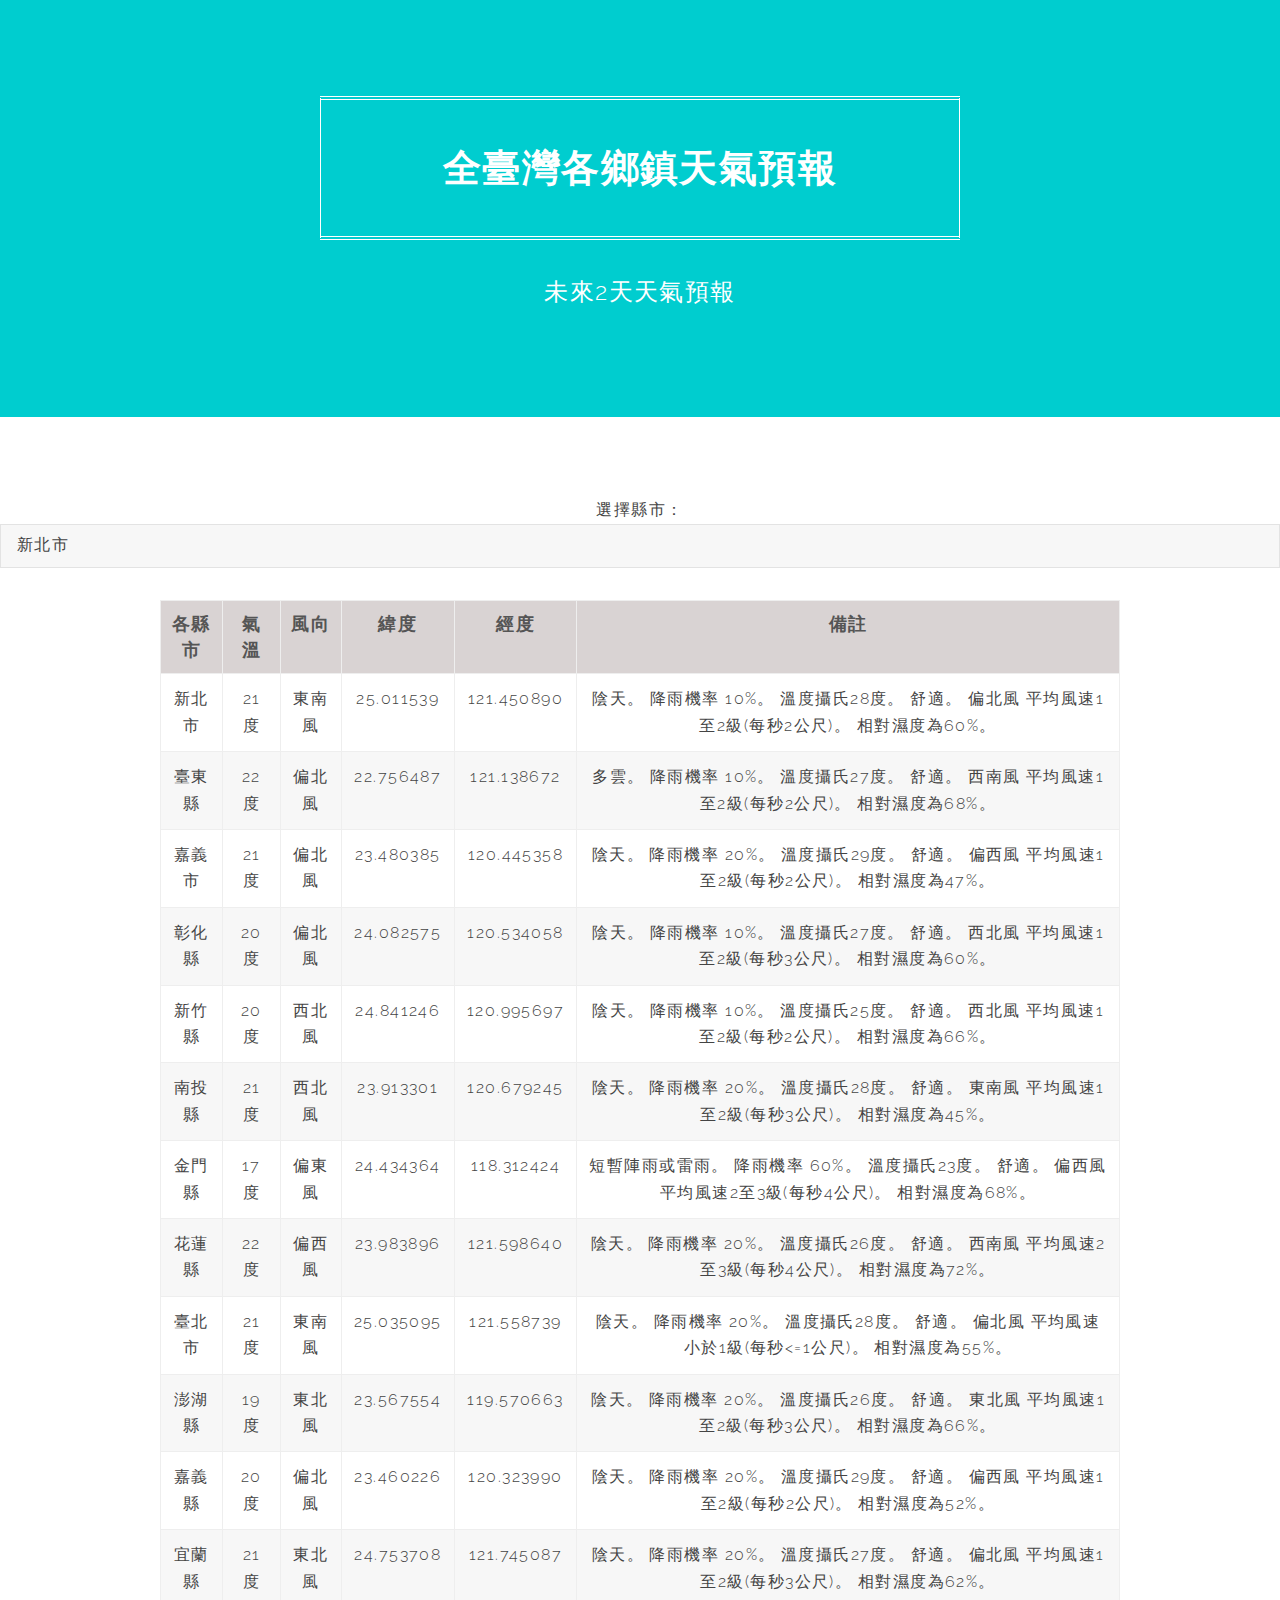
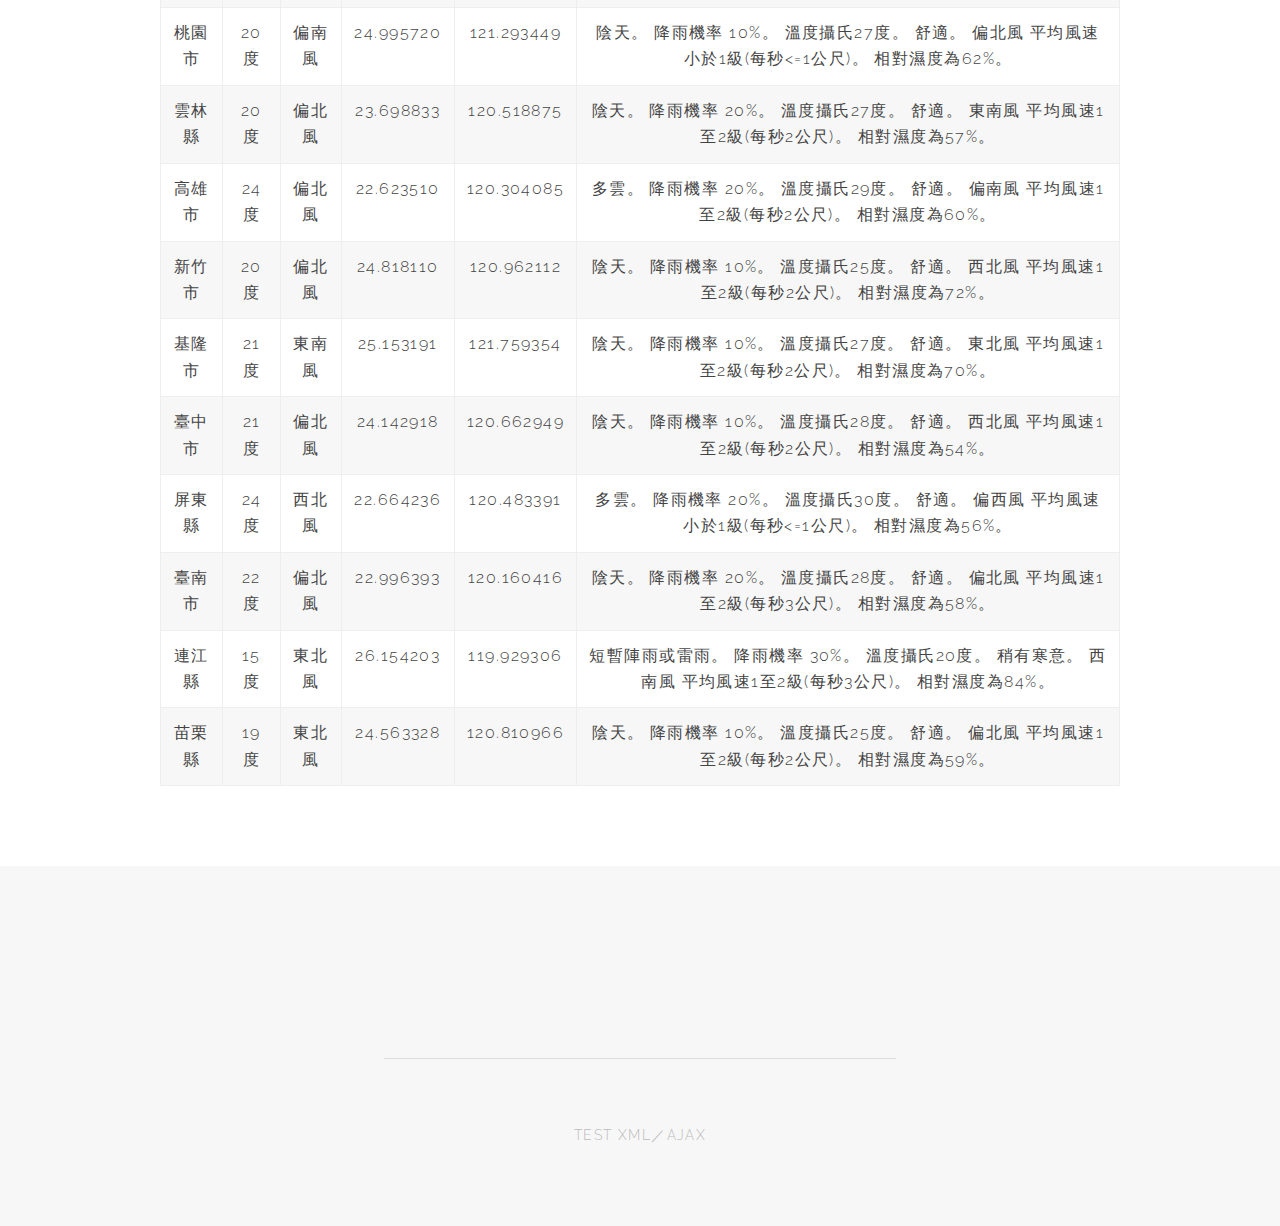
==== ajax_P2_1.html @ 158b1ddd "update P2" ====
<!DOCTYPE html>
<html lang="en">

<head>
    <title>氣象局XML_demo///P2</title>
    <meta charset="utf-8" />
    <meta name="viewport" content="width=device-width, initial-scale=1" />
    <!--[if lte IE 8]><script src="assets/js/ie/html5shiv.js"></script><![endif]-->
    <link rel="stylesheet" href="assets/css/main.css" />
    <link rel="stylesheet" href="assets/css/style.css" />
    <!--[if lte IE 9]><link rel="stylesheet" href="assets/css/ie9.css" /><![endif]-->

        <script src="//code.jquery.com/jquery-2.1.1.min.js"></script>
<!--        <script src="jqajax_select.js"></script>-->

</head>

<body>




    <!-- Banner -->
    <section id="banner">
        <h2>全臺灣各鄉鎮天氣預報</h2>
        <p>未來2天天氣預報</p>

    </section>

    <!-- One -->
    <section id="one" class="wrapper special">
        
        
      <!--P2 表單上面增加一個有全部城市的下拉選單-star-->
        <p2>選擇縣市：</p2>
    
        <form >
            <select id="cityselect"></select>
        </form>
      <!--P2 表單上面增加一個有全部城市的下拉選單－end--> 
        
       

        <div class="inner">
            <table id="demo"></table>

        </div>
    </section>

    <!-- Two -->
    <section id="two" class="wrapper style2 special">
        <div class="inner narrow">
            <header>
                <h2></h2>
            </header>

        </div>
    </section>


    <!-- Footer -->
    <footer id="footer">
        <div class="copyright">
            TEST XML／Ajax
        </div>
    </footer>


    <script src="assets/js/ajax_k1.js"></script>


</body>

</html>
---- assets/css/main.css ----
@import url(font-awesome.min.css);
@import url("http://fonts.googleapis.com/css?family=Raleway:300,700");

/*
	Typify by TEMPLATED
	templated.co @templatedco
	Released for free under the Creative Commons Attribution 3.0 license (templated.co/license)
*/

/* Reset */

	html, body, div, span, applet, object, iframe, h1, h2, h3, h4, h5, h6, p, blockquote, pre, a, abbr, acronym, address, big, cite, code, del, dfn, em, img, ins, kbd, q, s, samp, small, strike, strong, sub, sup, tt, var, b, u, i, center, dl, dt, dd, ol, ul, li, fieldset, form, label, legend, table, caption, tbody, tfoot, thead, tr, th, td, article, aside, canvas, details, embed, figure, figcaption, footer, header, hgroup, menu, nav, output, ruby, section, summary, time, mark, audio, video {
		margin: 0;
		padding: 0;
		border: 0;
		font-size: 100%;
		font: inherit;
		vertical-align: baseline;
	}

	article, aside, details, figcaption, figure, footer, header, hgroup, menu, nav, section {
		display: block;
	}

	body {
		line-height: 1;
	}

	ol, ul {
		list-style: none;
	}

	blockquote, q {
		quotes: none;
	}

	blockquote:before, blockquote:after, q:before, q:after {
		content: '';
		content: none;
	}

	table {
		border-collapse: collapse;
		border-spacing: 0;
	}

	body {
		-webkit-text-size-adjust: none;
	}

/* Box Model */

	*, *:before, *:after {
		-moz-box-sizing: border-box;
		-webkit-box-sizing: border-box;
		box-sizing: border-box;
	}

/* Containers */

	.container {
		margin-left: auto;
		margin-right: auto;
	}

	.container.\31 25\25 {
		width: 100%;
		max-width: 100em;
		min-width: 80em;
	}

	.container.\37 5\25 {
		width: 60em;
	}

	.container.\35 0\25 {
		width: 40em;
	}

	.container.\32 5\25 {
		width: 20em;
	}

	.container {
		width: 80em;
	}

	@media screen and (max-width: 1680px) {

		.container.\31 25\25 {
			width: 100%;
			max-width: 100em;
			min-width: 80em;
		}

		.container.\37 5\25 {
			width: 60em;
		}

		.container.\35 0\25 {
			width: 40em;
		}

		.container.\32 5\25 {
			width: 20em;
		}

		.container {
			width: 80em;
		}

	}

	@media screen and (max-width: 1280px) {

		.container.\31 25\25 {
			width: 100%;
			max-width: 81.25em;
			min-width: 65em;
		}

		.container.\37 5\25 {
			width: 48.75em;
		}

		.container.\35 0\25 {
			width: 32.5em;
		}

		.container.\32 5\25 {
			width: 16.25em;
		}

		.container {
			width: 65em;
		}

	}

	@media screen and (max-width: 980px) {

		.container.\31 25\25 {
			width: 100%;
			max-width: 112.5%;
			min-width: 90%;
		}

		.container.\37 5\25 {
			width: 67.5%;
		}

		.container.\35 0\25 {
			width: 45%;
		}

		.container.\32 5\25 {
			width: 22.5%;
		}

		.container {
			width: 90%;
		}

	}

	@media screen and (max-width: 736px) {

		.container.\31 25\25 {
			width: 100%;
			max-width: 112.5%;
			min-width: 90%;
		}

		.container.\37 5\25 {
			width: 67.5%;
		}

		.container.\35 0\25 {
			width: 45%;
		}

		.container.\32 5\25 {
			width: 22.5%;
		}

		.container {
			width: 90%;
		}

	}

	@media screen and (max-width: 480px) {

		.container.\31 25\25 {
			width: 100%;
			max-width: 112.5%;
			min-width: 90%;
		}

		.container.\37 5\25 {
			width: 67.5%;
		}

		.container.\35 0\25 {
			width: 45%;
		}

		.container.\32 5\25 {
			width: 22.5%;
		}

		.container {
			width: 90%;
		}

	}

/* Grid */

	.row {
		border-bottom: solid 1px transparent;
		-moz-box-sizing: border-box;
		-webkit-box-sizing: border-box;
		box-sizing: border-box;
	}

	.row > * {
		float: left;
		-moz-box-sizing: border-box;
		-webkit-box-sizing: border-box;
		box-sizing: border-box;
	}

	.row:after, .row:before {
		content: '';
		display: block;
		clear: both;
		height: 0;
	}

	.row.uniform > * > :first-child {
		margin-top: 0;
	}

	.row.uniform > * > :last-child {
		margin-bottom: 0;
	}

	.row.\30 \25 > * {
		padding: 0 0 0 0em;
	}

	.row.\30 \25 {
		margin: 0 0 -1px 0em;
	}

	.row.uniform.\30 \25 > * {
		padding: 0em 0 0 0em;
	}

	.row.uniform.\30 \25 {
		margin: 0em 0 -1px 0em;
	}

	.row > * {
		padding: 0 0 0 2em;
	}

	.row {
		margin: 0 0 -1px -2em;
	}

	.row.uniform > * {
		padding: 2em 0 0 2em;
	}

	.row.uniform {
		margin: -2em 0 -1px -2em;
	}

	.row.\32 00\25 > * {
		padding: 0 0 0 4em;
	}

	.row.\32 00\25 {
		margin: 0 0 -1px -4em;
	}

	.row.uniform.\32 00\25 > * {
		padding: 4em 0 0 4em;
	}

	.row.uniform.\32 00\25 {
		margin: -4em 0 -1px -4em;
	}

	.row.\31 50\25 > * {
		padding: 0 0 0 3em;
	}

	.row.\31 50\25 {
		margin: 0 0 -1px -3em;
	}

	.row.uniform.\31 50\25 > * {
		padding: 3em 0 0 3em;
	}

	.row.uniform.\31 50\25 {
		margin: -3em 0 -1px -3em;
	}

	.row.\35 0\25 > * {
		padding: 0 0 0 1em;
	}

	.row.\35 0\25 {
		margin: 0 0 -1px -1em;
	}

	.row.uniform.\35 0\25 > * {
		padding: 1em 0 0 1em;
	}

	.row.uniform.\35 0\25 {
		margin: -1em 0 -1px -1em;
	}

	.row.\32 5\25 > * {
		padding: 0 0 0 0.5em;
	}

	.row.\32 5\25 {
		margin: 0 0 -1px -0.5em;
	}

	.row.uniform.\32 5\25 > * {
		padding: 0.5em 0 0 0.5em;
	}

	.row.uniform.\32 5\25 {
		margin: -0.5em 0 -1px -0.5em;
	}

	.\31 2u, .\31 2u\24 {
		width: 100%;
		clear: none;
		margin-left: 0;
	}

	.\31 1u, .\31 1u\24 {
		width: 91.6666666667%;
		clear: none;
		margin-left: 0;
	}

	.\31 0u, .\31 0u\24 {
		width: 83.3333333333%;
		clear: none;
		margin-left: 0;
	}

	.\39 u, .\39 u\24 {
		width: 75%;
		clear: none;
		margin-left: 0;
	}

	.\38 u, .\38 u\24 {
		width: 66.6666666667%;
		clear: none;
		margin-left: 0;
	}

	.\37 u, .\37 u\24 {
		width: 58.3333333333%;
		clear: none;
		margin-left: 0;
	}

	.\36 u, .\36 u\24 {
		width: 50%;
		clear: none;
		margin-left: 0;
	}

	.\35 u, .\35 u\24 {
		width: 41.6666666667%;
		clear: none;
		margin-left: 0;
	}

	.\34 u, .\34 u\24 {
		width: 33.3333333333%;
		clear: none;
		margin-left: 0;
	}

	.\33 u, .\33 u\24 {
		width: 25%;
		clear: none;
		margin-left: 0;
	}

	.\32 u, .\32 u\24 {
		width: 16.6666666667%;
		clear: none;
		margin-left: 0;
	}

	.\31 u, .\31 u\24 {
		width: 8.3333333333%;
		clear: none;
		margin-left: 0;
	}

	.\31 2u\24 + *,
	.\31 1u\24 + *,
	.\31 0u\24 + *,
	.\39 u\24 + *,
	.\38 u\24 + *,
	.\37 u\24 + *,
	.\36 u\24 + *,
	.\35 u\24 + *,
	.\34 u\24 + *,
	.\33 u\24 + *,
	.\32 u\24 + *,
	.\31 u\24 + * {
		clear: left;
	}

	.\-11u {
		margin-left: 91.66667%;
	}

	.\-10u {
		margin-left: 83.33333%;
	}

	.\-9u {
		margin-left: 75%;
	}

	.\-8u {
		margin-left: 66.66667%;
	}

	.\-7u {
		margin-left: 58.33333%;
	}

	.\-6u {
		margin-left: 50%;
	}

	.\-5u {
		margin-left: 41.66667%;
	}

	.\-4u {
		margin-left: 33.33333%;
	}

	.\-3u {
		margin-left: 25%;
	}

	.\-2u {
		margin-left: 16.66667%;
	}

	.\-1u {
		margin-left: 8.33333%;
	}

	@media screen and (max-width: 1680px) {

		.row > * {
			padding: 0 0 0 2em;
		}

		.row {
			margin: 0 0 -1px -2em;
		}

		.row.uniform > * {
			padding: 2em 0 0 2em;
		}

		.row.uniform {
			margin: -2em 0 -1px -2em;
		}

		.row.\32 00\25 > * {
			padding: 0 0 0 4em;
		}

		.row.\32 00\25 {
			margin: 0 0 -1px -4em;
		}

		.row.uniform.\32 00\25 > * {
			padding: 4em 0 0 4em;
		}

		.row.uniform.\32 00\25 {
			margin: -4em 0 -1px -4em;
		}

		.row.\31 50\25 > * {
			padding: 0 0 0 3em;
		}

		.row.\31 50\25 {
			margin: 0 0 -1px -3em;
		}

		.row.uniform.\31 50\25 > * {
			padding: 3em 0 0 3em;
		}

		.row.uniform.\31 50\25 {
			margin: -3em 0 -1px -3em;
		}

		.row.\35 0\25 > * {
			padding: 0 0 0 1em;
		}

		.row.\35 0\25 {
			margin: 0 0 -1px -1em;
		}

		.row.uniform.\35 0\25 > * {
			padding: 1em 0 0 1em;
		}

		.row.uniform.\35 0\25 {
			margin: -1em 0 -1px -1em;
		}

		.row.\32 5\25 > * {
			padding: 0 0 0 0.5em;
		}

		.row.\32 5\25 {
			margin: 0 0 -1px -0.5em;
		}

		.row.uniform.\32 5\25 > * {
			padding: 0.5em 0 0 0.5em;
		}

		.row.uniform.\32 5\25 {
			margin: -0.5em 0 -1px -0.5em;
		}

		.\31 2u\28xlarge\29, .\31 2u\24\28xlarge\29 {
			width: 100%;
			clear: none;
			margin-left: 0;
		}

		.\31 1u\28xlarge\29, .\31 1u\24\28xlarge\29 {
			width: 91.6666666667%;
			clear: none;
			margin-left: 0;
		}

		.\31 0u\28xlarge\29, .\31 0u\24\28xlarge\29 {
			width: 83.3333333333%;
			clear: none;
			margin-left: 0;
		}

		.\39 u\28xlarge\29, .\39 u\24\28xlarge\29 {
			width: 75%;
			clear: none;
			margin-left: 0;
		}

		.\38 u\28xlarge\29, .\38 u\24\28xlarge\29 {
			width: 66.6666666667%;
			clear: none;
			margin-left: 0;
		}

		.\37 u\28xlarge\29, .\37 u\24\28xlarge\29 {
			width: 58.3333333333%;
			clear: none;
			margin-left: 0;
		}

		.\36 u\28xlarge\29, .\36 u\24\28xlarge\29 {
			width: 50%;
			clear: none;
			margin-left: 0;
		}

		.\35 u\28xlarge\29, .\35 u\24\28xlarge\29 {
			width: 41.6666666667%;
			clear: none;
			margin-left: 0;
		}

		.\34 u\28xlarge\29, .\34 u\24\28xlarge\29 {
			width: 33.3333333333%;
			clear: none;
			margin-left: 0;
		}

		.\33 u\28xlarge\29, .\33 u\24\28xlarge\29 {
			width: 25%;
			clear: none;
			margin-left: 0;
		}

		.\32 u\28xlarge\29, .\32 u\24\28xlarge\29 {
			width: 16.6666666667%;
			clear: none;
			margin-left: 0;
		}

		.\31 u\28xlarge\29, .\31 u\24\28xlarge\29 {
			width: 8.3333333333%;
			clear: none;
			margin-left: 0;
		}

		.\31 2u\24\28xlarge\29 + *,
		.\31 1u\24\28xlarge\29 + *,
		.\31 0u\24\28xlarge\29 + *,
		.\39 u\24\28xlarge\29 + *,
		.\38 u\24\28xlarge\29 + *,
		.\37 u\24\28xlarge\29 + *,
		.\36 u\24\28xlarge\29 + *,
		.\35 u\24\28xlarge\29 + *,
		.\34 u\24\28xlarge\29 + *,
		.\33 u\24\28xlarge\29 + *,
		.\32 u\24\28xlarge\29 + *,
		.\31 u\24\28xlarge\29 + * {
			clear: left;
		}

		.\-11u\28xlarge\29 {
			margin-left: 91.66667%;
		}

		.\-10u\28xlarge\29 {
			margin-left: 83.33333%;
		}

		.\-9u\28xlarge\29 {
			margin-left: 75%;
		}

		.\-8u\28xlarge\29 {
			margin-left: 66.66667%;
		}

		.\-7u\28xlarge\29 {
			margin-left: 58.33333%;
		}

		.\-6u\28xlarge\29 {
			margin-left: 50%;
		}

		.\-5u\28xlarge\29 {
			margin-left: 41.66667%;
		}

		.\-4u\28xlarge\29 {
			margin-left: 33.33333%;
		}

		.\-3u\28xlarge\29 {
			margin-left: 25%;
		}

		.\-2u\28xlarge\29 {
			margin-left: 16.66667%;
		}

		.\-1u\28xlarge\29 {
			margin-left: 8.33333%;
		}

	}

	@media screen and (max-width: 1280px) {

		.row > * {
			padding: 0 0 0 1.5em;
		}

		.row {
			margin: 0 0 -1px -1.5em;
		}

		.row.uniform > * {
			padding: 1.5em 0 0 1.5em;
		}

		.row.uniform {
			margin: -1.5em 0 -1px -1.5em;
		}

		.row.\32 00\25 > * {
			padding: 0 0 0 3em;
		}

		.row.\32 00\25 {
			margin: 0 0 -1px -3em;
		}

		.row.uniform.\32 00\25 > * {
			padding: 3em 0 0 3em;
		}

		.row.uniform.\32 00\25 {
			margin: -3em 0 -1px -3em;
		}

		.row.\31 50\25 > * {
			padding: 0 0 0 2.25em;
		}

		.row.\31 50\25 {
			margin: 0 0 -1px -2.25em;
		}

		.row.uniform.\31 50\25 > * {
			padding: 2.25em 0 0 2.25em;
		}

		.row.uniform.\31 50\25 {
			margin: -2.25em 0 -1px -2.25em;
		}

		.row.\35 0\25 > * {
			padding: 0 0 0 0.75em;
		}

		.row.\35 0\25 {
			margin: 0 0 -1px -0.75em;
		}

		.row.uniform.\35 0\25 > * {
			padding: 0.75em 0 0 0.75em;
		}

		.row.uniform.\35 0\25 {
			margin: -0.75em 0 -1px -0.75em;
		}

		.row.\32 5\25 > * {
			padding: 0 0 0 0.375em;
		}

		.row.\32 5\25 {
			margin: 0 0 -1px -0.375em;
		}

		.row.uniform.\32 5\25 > * {
			padding: 0.375em 0 0 0.375em;
		}

		.row.uniform.\32 5\25 {
			margin: -0.375em 0 -1px -0.375em;
		}

		.\31 2u\28large\29, .\31 2u\24\28large\29 {
			width: 100%;
			clear: none;
			margin-left: 0;
		}

		.\31 1u\28large\29, .\31 1u\24\28large\29 {
			width: 91.6666666667%;
			clear: none;
			margin-left: 0;
		}

		.\31 0u\28large\29, .\31 0u\24\28large\29 {
			width: 83.3333333333%;
			clear: none;
			margin-left: 0;
		}

		.\39 u\28large\29, .\39 u\24\28large\29 {
			width: 75%;
			clear: none;
			margin-left: 0;
		}

		.\38 u\28large\29, .\38 u\24\28large\29 {
			width: 66.6666666667%;
			clear: none;
			margin-left: 0;
		}

		.\37 u\28large\29, .\37 u\24\28large\29 {
			width: 58.3333333333%;
			clear: none;
			margin-left: 0;
		}

		.\36 u\28large\29, .\36 u\24\28large\29 {
			width: 50%;
			clear: none;
			margin-left: 0;
		}

		.\35 u\28large\29, .\35 u\24\28large\29 {
			width: 41.6666666667%;
			clear: none;
			margin-left: 0;
		}

		.\34 u\28large\29, .\34 u\24\28large\29 {
			width: 33.3333333333%;
			clear: none;
			margin-left: 0;
		}

		.\33 u\28large\29, .\33 u\24\28large\29 {
			width: 25%;
			clear: none;
			margin-left: 0;
		}

		.\32 u\28large\29, .\32 u\24\28large\29 {
			width: 16.6666666667%;
			clear: none;
			margin-left: 0;
		}

		.\31 u\28large\29, .\31 u\24\28large\29 {
			width: 8.3333333333%;
			clear: none;
			margin-left: 0;
		}

		.\31 2u\24\28large\29 + *,
		.\31 1u\24\28large\29 + *,
		.\31 0u\24\28large\29 + *,
		.\39 u\24\28large\29 + *,
		.\38 u\24\28large\29 + *,
		.\37 u\24\28large\29 + *,
		.\36 u\24\28large\29 + *,
		.\35 u\24\28large\29 + *,
		.\34 u\24\28large\29 + *,
		.\33 u\24\28large\29 + *,
		.\32 u\24\28large\29 + *,
		.\31 u\24\28large\29 + * {
			clear: left;
		}

		.\-11u\28large\29 {
			margin-left: 91.66667%;
		}

		.\-10u\28large\29 {
			margin-left: 83.33333%;
		}

		.\-9u\28large\29 {
			margin-left: 75%;
		}

		.\-8u\28large\29 {
			margin-left: 66.66667%;
		}

		.\-7u\28large\29 {
			margin-left: 58.33333%;
		}

		.\-6u\28large\29 {
			margin-left: 50%;
		}

		.\-5u\28large\29 {
			margin-left: 41.66667%;
		}

		.\-4u\28large\29 {
			margin-left: 33.33333%;
		}

		.\-3u\28large\29 {
			margin-left: 25%;
		}

		.\-2u\28large\29 {
			margin-left: 16.66667%;
		}

		.\-1u\28large\29 {
			margin-left: 8.33333%;
		}

	}

	@media screen and (max-width: 980px) {

		.row > * {
			padding: 0 0 0 1.5em;
		}

		.row {
			margin: 0 0 -1px -1.5em;
		}

		.row.uniform > * {
			padding: 1.5em 0 0 1.5em;
		}

		.row.uniform {
			margin: -1.5em 0 -1px -1.5em;
		}

		.row.\32 00\25 > * {
			padding: 0 0 0 3em;
		}

		.row.\32 00\25 {
			margin: 0 0 -1px -3em;
		}

		.row.uniform.\32 00\25 > * {
			padding: 3em 0 0 3em;
		}

		.row.uniform.\32 00\25 {
			margin: -3em 0 -1px -3em;
		}

		.row.\31 50\25 > * {
			padding: 0 0 0 2.25em;
		}

		.row.\31 50\25 {
			margin: 0 0 -1px -2.25em;
		}

		.row.uniform.\31 50\25 > * {
			padding: 2.25em 0 0 2.25em;
		}

		.row.uniform.\31 50\25 {
			margin: -2.25em 0 -1px -2.25em;
		}

		.row.\35 0\25 > * {
			padding: 0 0 0 0.75em;
		}

		.row.\35 0\25 {
			margin: 0 0 -1px -0.75em;
		}

		.row.uniform.\35 0\25 > * {
			padding: 0.75em 0 0 0.75em;
		}

		.row.uniform.\35 0\25 {
			margin: -0.75em 0 -1px -0.75em;
		}

		.row.\32 5\25 > * {
			padding: 0 0 0 0.375em;
		}

		.row.\32 5\25 {
			margin: 0 0 -1px -0.375em;
		}

		.row.uniform.\32 5\25 > * {
			padding: 0.375em 0 0 0.375em;
		}

		.row.uniform.\32 5\25 {
			margin: -0.375em 0 -1px -0.375em;
		}

		.\31 2u\28medium\29, .\31 2u\24\28medium\29 {
			width: 100%;
			clear: none;
			margin-left: 0;
		}

		.\31 1u\28medium\29, .\31 1u\24\28medium\29 {
			width: 91.6666666667%;
			clear: none;
			margin-left: 0;
		}

		.\31 0u\28medium\29, .\31 0u\24\28medium\29 {
			width: 83.3333333333%;
			clear: none;
			margin-left: 0;
		}

		.\39 u\28medium\29, .\39 u\24\28medium\29 {
			width: 75%;
			clear: none;
			margin-left: 0;
		}

		.\38 u\28medium\29, .\38 u\24\28medium\29 {
			width: 66.6666666667%;
			clear: none;
			margin-left: 0;
		}

		.\37 u\28medium\29, .\37 u\24\28medium\29 {
			width: 58.3333333333%;
			clear: none;
			margin-left: 0;
		}

		.\36 u\28medium\29, .\36 u\24\28medium\29 {
			width: 50%;
			clear: none;
			margin-left: 0;
		}

		.\35 u\28medium\29, .\35 u\24\28medium\29 {
			width: 41.6666666667%;
			clear: none;
			margin-left: 0;
		}

		.\34 u\28medium\29, .\34 u\24\28medium\29 {
			width: 33.3333333333%;
			clear: none;
			margin-left: 0;
		}

		.\33 u\28medium\29, .\33 u\24\28medium\29 {
			width: 25%;
			clear: none;
			margin-left: 0;
		}

		.\32 u\28medium\29, .\32 u\24\28medium\29 {
			width: 16.6666666667%;
			clear: none;
			margin-left: 0;
		}

		.\31 u\28medium\29, .\31 u\24\28medium\29 {
			width: 8.3333333333%;
			clear: none;
			margin-left: 0;
		}

		.\31 2u\24\28medium\29 + *,
		.\31 1u\24\28medium\29 + *,
		.\31 0u\24\28medium\29 + *,
		.\39 u\24\28medium\29 + *,
		.\38 u\24\28medium\29 + *,
		.\37 u\24\28medium\29 + *,
		.\36 u\24\28medium\29 + *,
		.\35 u\24\28medium\29 + *,
		.\34 u\24\28medium\29 + *,
		.\33 u\24\28medium\29 + *,
		.\32 u\24\28medium\29 + *,
		.\31 u\24\28medium\29 + * {
			clear: left;
		}

		.\-11u\28medium\29 {
			margin-left: 91.66667%;
		}

		.\-10u\28medium\29 {
			margin-left: 83.33333%;
		}

		.\-9u\28medium\29 {
			margin-left: 75%;
		}

		.\-8u\28medium\29 {
			margin-left: 66.66667%;
		}

		.\-7u\28medium\29 {
			margin-left: 58.33333%;
		}

		.\-6u\28medium\29 {
			margin-left: 50%;
		}

		.\-5u\28medium\29 {
			margin-left: 41.66667%;
		}

		.\-4u\28medium\29 {
			margin-left: 33.33333%;
		}

		.\-3u\28medium\29 {
			margin-left: 25%;
		}

		.\-2u\28medium\29 {
			margin-left: 16.66667%;
		}

		.\-1u\28medium\29 {
			margin-left: 8.33333%;
		}

	}

	@media screen and (max-width: 736px) {

		.row > * {
			padding: 0 0 0 1.25em;
		}

		.row {
			margin: 0 0 -1px -1.25em;
		}

		.row.uniform > * {
			padding: 1.25em 0 0 1.25em;
		}

		.row.uniform {
			margin: -1.25em 0 -1px -1.25em;
		}

		.row.\32 00\25 > * {
			padding: 0 0 0 2.5em;
		}

		.row.\32 00\25 {
			margin: 0 0 -1px -2.5em;
		}

		.row.uniform.\32 00\25 > * {
			padding: 2.5em 0 0 2.5em;
		}

		.row.uniform.\32 00\25 {
			margin: -2.5em 0 -1px -2.5em;
		}

		.row.\31 50\25 > * {
			padding: 0 0 0 1.875em;
		}

		.row.\31 50\25 {
			margin: 0 0 -1px -1.875em;
		}

		.row.uniform.\31 50\25 > * {
			padding: 1.875em 0 0 1.875em;
		}

		.row.uniform.\31 50\25 {
			margin: -1.875em 0 -1px -1.875em;
		}

		.row.\35 0\25 > * {
			padding: 0 0 0 0.625em;
		}

		.row.\35 0\25 {
			margin: 0 0 -1px -0.625em;
		}

		.row.uniform.\35 0\25 > * {
			padding: 0.625em 0 0 0.625em;
		}

		.row.uniform.\35 0\25 {
			margin: -0.625em 0 -1px -0.625em;
		}

		.row.\32 5\25 > * {
			padding: 0 0 0 0.3125em;
		}

		.row.\32 5\25 {
			margin: 0 0 -1px -0.3125em;
		}

		.row.uniform.\32 5\25 > * {
			padding: 0.3125em 0 0 0.3125em;
		}

		.row.uniform.\32 5\25 {
			margin: -0.3125em 0 -1px -0.3125em;
		}

		.\31 2u\28small\29, .\31 2u\24\28small\29 {
			width: 100%;
			clear: none;
			margin-left: 0;
		}

		.\31 1u\28small\29, .\31 1u\24\28small\29 {
			width: 91.6666666667%;
			clear: none;
			margin-left: 0;
		}

		.\31 0u\28small\29, .\31 0u\24\28small\29 {
			width: 83.3333333333%;
			clear: none;
			margin-left: 0;
		}

		.\39 u\28small\29, .\39 u\24\28small\29 {
			width: 75%;
			clear: none;
			margin-left: 0;
		}

		.\38 u\28small\29, .\38 u\24\28small\29 {
			width: 66.6666666667%;
			clear: none;
			margin-left: 0;
		}

		.\37 u\28small\29, .\37 u\24\28small\29 {
			width: 58.3333333333%;
			clear: none;
			margin-left: 0;
		}

		.\36 u\28small\29, .\36 u\24\28small\29 {
			width: 50%;
			clear: none;
			margin-left: 0;
		}

		.\35 u\28small\29, .\35 u\24\28small\29 {
			width: 41.6666666667%;
			clear: none;
			margin-left: 0;
		}

		.\34 u\28small\29, .\34 u\24\28small\29 {
			width: 33.3333333333%;
			clear: none;
			margin-left: 0;
		}

		.\33 u\28small\29, .\33 u\24\28small\29 {
			width: 25%;
			clear: none;
			margin-left: 0;
		}

		.\32 u\28small\29, .\32 u\24\28small\29 {
			width: 16.6666666667%;
			clear: none;
			margin-left: 0;
		}

		.\31 u\28small\29, .\31 u\24\28small\29 {
			width: 8.3333333333%;
			clear: none;
			margin-left: 0;
		}

		.\31 2u\24\28small\29 + *,
		.\31 1u\24\28small\29 + *,
		.\31 0u\24\28small\29 + *,
		.\39 u\24\28small\29 + *,
		.\38 u\24\28small\29 + *,
		.\37 u\24\28small\29 + *,
		.\36 u\24\28small\29 + *,
		.\35 u\24\28small\29 + *,
		.\34 u\24\28small\29 + *,
		.\33 u\24\28small\29 + *,
		.\32 u\24\28small\29 + *,
		.\31 u\24\28small\29 + * {
			clear: left;
		}

		.\-11u\28small\29 {
			margin-left: 91.66667%;
		}

		.\-10u\28small\29 {
			margin-left: 83.33333%;
		}

		.\-9u\28small\29 {
			margin-left: 75%;
		}

		.\-8u\28small\29 {
			margin-left: 66.66667%;
		}

		.\-7u\28small\29 {
			margin-left: 58.33333%;
		}

		.\-6u\28small\29 {
			margin-left: 50%;
		}

		.\-5u\28small\29 {
			margin-left: 41.66667%;
		}

		.\-4u\28small\29 {
			margin-left: 33.33333%;
		}

		.\-3u\28small\29 {
			margin-left: 25%;
		}

		.\-2u\28small\29 {
			margin-left: 16.66667%;
		}

		.\-1u\28small\29 {
			margin-left: 8.33333%;
		}

	}

	@media screen and (max-width: 480px) {

		.row > * {
			padding: 0 0 0 1.25em;
		}

		.row {
			margin: 0 0 -1px -1.25em;
		}

		.row.uniform > * {
			padding: 1.25em 0 0 1.25em;
		}

		.row.uniform {
			margin: -1.25em 0 -1px -1.25em;
		}

		.row.\32 00\25 > * {
			padding: 0 0 0 2.5em;
		}

		.row.\32 00\25 {
			margin: 0 0 -1px -2.5em;
		}

		.row.uniform.\32 00\25 > * {
			padding: 2.5em 0 0 2.5em;
		}

		.row.uniform.\32 00\25 {
			margin: -2.5em 0 -1px -2.5em;
		}

		.row.\31 50\25 > * {
			padding: 0 0 0 1.875em;
		}

		.row.\31 50\25 {
			margin: 0 0 -1px -1.875em;
		}

		.row.uniform.\31 50\25 > * {
			padding: 1.875em 0 0 1.875em;
		}

		.row.uniform.\31 50\25 {
			margin: -1.875em 0 -1px -1.875em;
		}

		.row.\35 0\25 > * {
			padding: 0 0 0 0.625em;
		}

		.row.\35 0\25 {
			margin: 0 0 -1px -0.625em;
		}

		.row.uniform.\35 0\25 > * {
			padding: 0.625em 0 0 0.625em;
		}

		.row.uniform.\35 0\25 {
			margin: -0.625em 0 -1px -0.625em;
		}

		.row.\32 5\25 > * {
			padding: 0 0 0 0.3125em;
		}

		.row.\32 5\25 {
			margin: 0 0 -1px -0.3125em;
		}

		.row.uniform.\32 5\25 > * {
			padding: 0.3125em 0 0 0.3125em;
		}

		.row.uniform.\32 5\25 {
			margin: -0.3125em 0 -1px -0.3125em;
		}

		.\31 2u\28xsmall\29, .\31 2u\24\28xsmall\29 {
			width: 100%;
			clear: none;
			margin-left: 0;
		}

		.\31 1u\28xsmall\29, .\31 1u\24\28xsmall\29 {
			width: 91.6666666667%;
			clear: none;
			margin-left: 0;
		}

		.\31 0u\28xsmall\29, .\31 0u\24\28xsmall\29 {
			width: 83.3333333333%;
			clear: none;
			margin-left: 0;
		}

		.\39 u\28xsmall\29, .\39 u\24\28xsmall\29 {
			width: 75%;
			clear: none;
			margin-left: 0;
		}

		.\38 u\28xsmall\29, .\38 u\24\28xsmall\29 {
			width: 66.6666666667%;
			clear: none;
			margin-left: 0;
		}

		.\37 u\28xsmall\29, .\37 u\24\28xsmall\29 {
			width: 58.3333333333%;
			clear: none;
			margin-left: 0;
		}

		.\36 u\28xsmall\29, .\36 u\24\28xsmall\29 {
			width: 50%;
			clear: none;
			margin-left: 0;
		}

		.\35 u\28xsmall\29, .\35 u\24\28xsmall\29 {
			width: 41.6666666667%;
			clear: none;
			margin-left: 0;
		}

		.\34 u\28xsmall\29, .\34 u\24\28xsmall\29 {
			width: 33.3333333333%;
			clear: none;
			margin-left: 0;
		}

		.\33 u\28xsmall\29, .\33 u\24\28xsmall\29 {
			width: 25%;
			clear: none;
			margin-left: 0;
		}

		.\32 u\28xsmall\29, .\32 u\24\28xsmall\29 {
			width: 16.6666666667%;
			clear: none;
			margin-left: 0;
		}

		.\31 u\28xsmall\29, .\31 u\24\28xsmall\29 {
			width: 8.3333333333%;
			clear: none;
			margin-left: 0;
		}

		.\31 2u\24\28xsmall\29 + *,
		.\31 1u\24\28xsmall\29 + *,
		.\31 0u\24\28xsmall\29 + *,
		.\39 u\24\28xsmall\29 + *,
		.\38 u\24\28xsmall\29 + *,
		.\37 u\24\28xsmall\29 + *,
		.\36 u\24\28xsmall\29 + *,
		.\35 u\24\28xsmall\29 + *,
		.\34 u\24\28xsmall\29 + *,
		.\33 u\24\28xsmall\29 + *,
		.\32 u\24\28xsmall\29 + *,
		.\31 u\24\28xsmall\29 + * {
			clear: left;
		}

		.\-11u\28xsmall\29 {
			margin-left: 91.66667%;
		}

		.\-10u\28xsmall\29 {
			margin-left: 83.33333%;
		}

		.\-9u\28xsmall\29 {
			margin-left: 75%;
		}

		.\-8u\28xsmall\29 {
			margin-left: 66.66667%;
		}

		.\-7u\28xsmall\29 {
			margin-left: 58.33333%;
		}

		.\-6u\28xsmall\29 {
			margin-left: 50%;
		}

		.\-5u\28xsmall\29 {
			margin-left: 41.66667%;
		}

		.\-4u\28xsmall\29 {
			margin-left: 33.33333%;
		}

		.\-3u\28xsmall\29 {
			margin-left: 25%;
		}

		.\-2u\28xsmall\29 {
			margin-left: 16.66667%;
		}

		.\-1u\28xsmall\29 {
			margin-left: 8.33333%;
		}

	}

/* Basic */

	@-ms-viewport {
		width: device-width;
	}

	body {
		-ms-overflow-style: scrollbar;
	}

	@media screen and (max-width: 480px) {

		html, body {
			min-width: 320px;
		}

	}

	body {
		background: #fff;
	}

		body.is-loading *, body.is-loading *:before, body.is-loading *:after {
			-moz-animation: none !important;
			-webkit-animation: none !important;
			-ms-animation: none !important;
			animation: none !important;
			-moz-transition: none !important;
			-webkit-transition: none !important;
			-ms-transition: none !important;
			transition: none !important;
		}

/* Type */

	body {
		background-color: #fff;
		color: #444;
	}

	body, input, select, textarea {
		font-family: "Raleway", Arial, Helvetica, sans-serif;
		font-size: 14pt;
		font-weight: 300;
		letter-spacing: 0.09em;
		line-height: 1.65em;
	}

		@media screen and (max-width: 1680px) {

			body, input, select, textarea {
				font-size: 12pt;
			}

		}

		@media screen and (max-width: 1280px) {

			body, input, select, textarea {
				font-size: 12pt;
			}

		}

		@media screen and (max-width: 980px) {

			body, input, select, textarea {
				font-size: 12pt;
			}

		}

		@media screen and (max-width: 736px) {

			body, input, select, textarea {
				font-size: 11pt;
			}

		}

		@media screen and (max-width: 480px) {

			body, input, select, textarea {
				font-size: 11pt;
			}

		}

	a {
		text-decoration: underline;
	}

		a:hover {
			text-decoration: none;
		}

	strong, b {
		font-weight: 700;
	}

	em, i {
		font-style: italic;
	}

	p {
		margin: 0 0 2em 0;
	}

	h1, h2, h3, h4, h5, h6 {
		font-weight: 300;
		line-height: 1em;
		margin: 0 0 1em 0;
		text-transform: uppercase;
	}

		h1 a, h2 a, h3 a, h4 a, h5 a, h6 a {
			color: inherit;
			text-decoration: none;
		}

	h2 {
		font-size: 1.6em;
		line-height: 1.5em;
	}

	h3 {
		font-size: 1.2em;
		line-height: 1.5em;
	}

	h4 {
		font-size: 1em;
		line-height: 1.5em;
	}

	h5 {
		font-size: 0.9em;
		line-height: 1.5em;
	}

	h6 {
		font-size: 0.7em;
		line-height: 1.5em;
	}

	sub {
		font-size: 0.8em;
		position: relative;
		top: 0.5em;
	}

	sup {
		font-size: 0.8em;
		position: relative;
		top: -0.5em;
	}

	blockquote {
		border-left: solid 4px;
		font-style: italic;
		margin: 0 0 2em 0;
		padding: 0.5em 0 0.5em 2em;
	}

	code {
		border-radius: 0;
		border: solid 1px;
		font-family: "Courier New", monospace;
		font-size: 0.9em;
		margin: 0 0.25em;
		padding: 0.25em 0.65em;
	}

	pre {
		-webkit-overflow-scrolling: touch;
		font-family: "Courier New", monospace;
		font-size: 0.9em;
		margin: 0 0 2em 0;
	}

		pre code {
			display: block;
			line-height: 1.75em;
			padding: 1em 1.5em;
			overflow-x: auto;
		}

	hr {
		border: 0;
		border-bottom: solid 1px;
		margin: 2em 0;
	}

		hr.major {
			margin: 3em 0;
		}

	.align-left {
		text-align: left;
	}

	.align-center {
		text-align: center;
	}

	.align-right {
		text-align: right;
	}

	input, select, textarea {
		color: #555;
	}

	a {
		color: #00cdcf;
	}

	strong, b {
		color: #555;
	}

	h1, h2, h3, h4, h5, h6 {
		color: #555;
	}

	blockquote {
		border-left-color: #e3e3e3;
	}

	code {
		background: rgba(144, 144, 144, 0.075);
		border-color: #e3e3e3;
	}

	hr {
		border-bottom-color: #e3e3e3;
	}

/* Box */

	.box {
		border-radius: 0;
		border: solid 1px;
		margin-bottom: 2em;
		padding: 1.5em;
	}

		.box > :last-child,
		.box > :last-child > :last-child,
		.box > :last-child > :last-child > :last-child {
			margin-bottom: 0;
		}

		.box.alt {
			border: 0;
			border-radius: 0;
			padding: 0;
		}

	.box {
		border-color: #e3e3e3;
	}

/* Button */

	input[type="submit"],
	input[type="reset"],
	input[type="button"],
	button,
	.button {
		-moz-appearance: none;
		-webkit-appearance: none;
		-ms-appearance: none;
		appearance: none;
		-moz-transition: background-color 0.2s ease-in-out, color 0.2s ease-in-out;
		-webkit-transition: background-color 0.2s ease-in-out, color 0.2s ease-in-out;
		-ms-transition: background-color 0.2s ease-in-out, color 0.2s ease-in-out;
		transition: background-color 0.2s ease-in-out, color 0.2s ease-in-out;
		border-radius: 0;
		border: 0;
		cursor: pointer;
		display: inline-block;
		height: 2.85em;
		line-height: 2.95em;
		padding: 0 1.5em;
		text-align: center;
		text-decoration: none;
		text-transform: uppercase;
		white-space: nowrap;
	}

		input[type="submit"].icon,
		input[type="reset"].icon,
		input[type="button"].icon,
		button.icon,
		.button.icon {
			padding-left: 1.35em;
		}

			input[type="submit"].icon:before,
			input[type="reset"].icon:before,
			input[type="button"].icon:before,
			button.icon:before,
			.button.icon:before {
				margin-right: 0.5em;
			}

		input[type="submit"].fit,
		input[type="reset"].fit,
		input[type="button"].fit,
		button.fit,
		.button.fit {
			display: block;
			margin: 0 0 1em 0;
			width: 100%;
		}

		input[type="submit"].small,
		input[type="reset"].small,
		input[type="button"].small,
		button.small,
		.button.small {
			font-size: 0.8em;
		}

		input[type="submit"].big,
		input[type="reset"].big,
		input[type="button"].big,
		button.big,
		.button.big {
			font-size: 1.35em;
		}

		input[type="submit"].disabled, input[type="submit"]:disabled,
		input[type="reset"].disabled,
		input[type="reset"]:disabled,
		input[type="button"].disabled,
		input[type="button"]:disabled,
		button.disabled,
		button:disabled,
		.button.disabled,
		.button:disabled {
			-moz-pointer-events: none;
			-webkit-pointer-events: none;
			-ms-pointer-events: none;
			pointer-events: none;
			opacity: 0.25;
		}

		@media screen and (max-width: 480px) {

			input[type="submit"],
			input[type="reset"],
			input[type="button"],
			button,
			.button {
				padding: 0;
			}

		}

	input[type="submit"],
	input[type="reset"],
	input[type="button"],
	button,
	.button {
		background-color: #f7f7f7;
		color: #555 !important;
	}

		input[type="submit"]:hover,
		input[type="reset"]:hover,
		input[type="button"]:hover,
		button:hover,
		.button:hover {
			background-color: white;
		}

		input[type="submit"]:active,
		input[type="reset"]:active,
		input[type="button"]:active,
		button:active,
		.button:active {
			background-color: #eaeaea;
		}

		input[type="submit"].alt,
		input[type="reset"].alt,
		input[type="button"].alt,
		button.alt,
		.button.alt {
			background-color: transparent;
			box-shadow: inset 0 0 0 2px #e3e3e3;
			color: #555 !important;
		}

			input[type="submit"].alt:hover,
			input[type="reset"].alt:hover,
			input[type="button"].alt:hover,
			button.alt:hover,
			.button.alt:hover {
				background-color: rgba(144, 144, 144, 0.075);
			}

			input[type="submit"].alt:active,
			input[type="reset"].alt:active,
			input[type="button"].alt:active,
			button.alt:active,
			.button.alt:active {
				background-color: rgba(144, 144, 144, 0.2);
			}

			input[type="submit"].alt.icon:before,
			input[type="reset"].alt.icon:before,
			input[type="button"].alt.icon:before,
			button.alt.icon:before,
			.button.alt.icon:before {
				color: #bbb;
			}

		input[type="submit"].special,
		input[type="reset"].special,
		input[type="button"].special,
		button.special,
		.button.special {
			background-color: #00cdcf;
			color: #ffffff !important;
		}

			input[type="submit"].special:hover,
			input[type="reset"].special:hover,
			input[type="button"].special:hover,
			button.special:hover,
			.button.special:hover {
				background-color: #00e6e9;
			}

			input[type="submit"].special:active,
			input[type="reset"].special:active,
			input[type="button"].special:active,
			button.special:active,
			.button.special:active {
				background-color: #00b4b5;
			}

/* Form */

	form {
		margin: 0 0 2em 0;
	}

	.grid-form {
		display: -moz-flex;
		display: -webkit-flex;
		display: -ms-flex;
		display: flex;
		-moz-justify-content: space-between;
		-webkit-justify-content: space-between;
		-ms-justify-content: space-between;
		justify-content: space-between;
		-moz-flex-wrap: wrap;
		-webkit-flex-wrap: wrap;
		-ms-flex-wrap: wrap;
		flex-wrap: wrap;
	}

		.grid-form .form-control {
			width: 100%;
			margin-bottom: 2em;
		}

			.grid-form .form-control.narrow {
				width: 47%;
			}

		.grid-form .actions {
			margin-bottom: 0;
			width: 100%;
		}

		@media screen and (max-width: 736px) {

			.grid-form .form-control.narrow {
				margin-bottom: 1em;
				width: 100%;
			}

		}

	label {
		display: block;
		font-size: 0.9em;
		margin: 0 0 0.2em 0;
		text-transform: uppercase;
	}

	input[type="text"],
	input[type="password"],
	input[type="email"],
	select,
	textarea {
		-moz-appearance: none;
		-webkit-appearance: none;
		-ms-appearance: none;
		appearance: none;
		border-radius: 0;
		border: none;
		border: solid 1px;
		color: inherit;
		display: block;
		outline: 0;
		padding: 0 1em;
		text-decoration: none;
		width: 100%;
	}

		input[type="text"]:invalid,
		input[type="password"]:invalid,
		input[type="email"]:invalid,
		select:invalid,
		textarea:invalid {
			box-shadow: none;
		}

	.select-wrapper {
		text-decoration: none;
		display: block;
		position: relative;
	}

		.select-wrapper:before {
			-moz-osx-font-smoothing: grayscale;
			-webkit-font-smoothing: antialiased;
			font-family: FontAwesome;
			font-style: normal;
			font-weight: normal;
			text-transform: none !important;
		}

		.select-wrapper:before {
			content: '\f078';
			display: block;
			height: 2.75em;
			line-height: 2.75em;
			pointer-events: none;
			position: absolute;
			right: 0;
			text-align: center;
			top: 0;
			width: 2.75em;
		}

		.select-wrapper select::-ms-expand {
			display: none;
		}

	input[type="text"],
	input[type="password"],
	input[type="email"],
	select {
		height: 2.75em;
	}

	textarea {
		padding: 0.75em 1em;
	}

	input[type="checkbox"],
	input[type="radio"] {
		-moz-appearance: none;
		-webkit-appearance: none;
		-ms-appearance: none;
		appearance: none;
		display: block;
		float: left;
		margin-right: -2em;
		opacity: 0;
		width: 1em;
		z-index: -1;
	}

		input[type="checkbox"] + label,
		input[type="radio"] + label {
			text-decoration: none;
			cursor: pointer;
			display: inline-block;
			font-size: 1em;
			font-weight: 300;
			padding-left: 2.4em;
			padding-right: 0.75em;
			position: relative;
		}

			input[type="checkbox"] + label:before,
			input[type="radio"] + label:before {
				-moz-osx-font-smoothing: grayscale;
				-webkit-font-smoothing: antialiased;
				font-family: FontAwesome;
				font-style: normal;
				font-weight: normal;
				text-transform: none !important;
			}

			input[type="checkbox"] + label:before,
			input[type="radio"] + label:before {
				border-radius: 0;
				border: solid 1px;
				content: '';
				display: inline-block;
				height: 1.65em;
				left: 0;
				line-height: 1.58125em;
				position: absolute;
				text-align: center;
				top: 0;
				width: 1.65em;
			}

		input[type="checkbox"]:checked + label:before,
		input[type="radio"]:checked + label:before {
			content: '\f00c';
		}

	input[type="checkbox"] + label:before {
		border-radius: 0;
	}

	input[type="radio"] + label:before {
		border-radius: 100%;
	}

	::-webkit-input-placeholder {
		opacity: 1.0;
	}

	:-moz-placeholder {
		opacity: 1.0;
	}

	::-moz-placeholder {
		opacity: 1.0;
	}

	:-ms-input-placeholder {
		opacity: 1.0;
	}

	.formerize-placeholder {
		opacity: 1.0;
	}

	label {
		color: #555;
	}

	input[type="text"],
	input[type="password"],
	input[type="email"],
	select,
	textarea {
		background: rgba(144, 144, 144, 0.075);
		border-color: #e3e3e3;
	}

		input[type="text"]:focus,
		input[type="password"]:focus,
		input[type="email"]:focus,
		select:focus,
		textarea:focus {
			border-color: #00cdcf;
			box-shadow: 0 0 0 1px #00cdcf;
		}

	.select-wrapper:before {
		color: #e3e3e3;
	}

	input[type="checkbox"] + label,
	input[type="radio"] + label {
		color: #444;
	}

		input[type="checkbox"] + label:before,
		input[type="radio"] + label:before {
			background: rgba(144, 144, 144, 0.075);
			border-color: #e3e3e3;
		}

	input[type="checkbox"]:checked + label:before,
	input[type="radio"]:checked + label:before {
		background-color: #00cdcf;
		border-color: #00cdcf;
		color: #ffffff;
	}

	input[type="checkbox"]:focus + label:before,
	input[type="radio"]:focus + label:before {
		border-color: #00cdcf;
		box-shadow: 0 0 0 1px #00cdcf;
	}

	::-webkit-input-placeholder {
		color: #bbb !important;
	}

	:-moz-placeholder {
		color: #bbb !important;
	}

	::-moz-placeholder {
		color: #bbb !important;
	}

	:-ms-input-placeholder {
		color: #bbb !important;
	}

	.formerize-placeholder {
		color: #bbb !important;
	}

/* Icon */

	.icon {
		text-decoration: none;
		border-bottom: none;
		position: relative;
	}

		.icon:before {
			-moz-osx-font-smoothing: grayscale;
			-webkit-font-smoothing: antialiased;
			font-family: FontAwesome;
			font-style: normal;
			font-weight: normal;
			text-transform: none !important;
		}

		.icon > .label {
			display: none;
		}

/* Image */

	.image {
		border-radius: 0;
		border: 0;
		display: inline-block;
		position: relative;
	}

		.image img {
			border-radius: 0;
			display: block;
		}

		.image.left, .image.right {
			max-width: 40%;
		}

			.image.left img, .image.right img {
				width: 100%;
			}

		.image.left {
			float: left;
			margin: 0 1.5em 1em 0;
			top: 0.25em;
		}

		.image.right {
			float: right;
			margin: 0 0 1em 1.5em;
			top: 0.25em;
		}

		.image.fit {
			display: block;
			margin: 0 0 2em 0;
			width: 100%;
		}

			.image.fit img {
				width: 100%;
			}

		.image.main {
			display: block;
			margin: 0 0 3em 0;
			width: 100%;
		}

			.image.main img {
				width: 100%;
			}

/* List */

	ol {
		list-style: decimal;
		margin: 0 0 2em 0;
		padding-left: 1.25em;
	}

		ol li {
			padding-left: 0.25em;
		}

	ul {
		list-style: disc;
		margin: 0 0 2em 0;
		padding-left: 1em;
	}

		ul li {
			padding-left: 0.5em;
		}

		ul.alt {
			list-style: none;
			padding-left: 0;
		}

			ul.alt li {
				border-top: solid 1px;
				padding: 0.5em 0;
			}

				ul.alt li:first-child {
					border-top: 0;
					padding-top: 0;
				}

		ul.icons {
			cursor: default;
			list-style: none;
			padding-left: 0;
		}

			ul.icons li {
				display: inline-block;
				padding: 0 1em 0 0;
			}

				ul.icons li:last-child {
					padding-right: 0;
				}

				ul.icons li .icon:before {
					font-size: 2em;
				}

		ul.actions {
			cursor: default;
			list-style: none;
			padding-left: 0;
		}

			ul.actions li {
				display: inline-block;
				padding: 0 1em 0 0;
				vertical-align: middle;
			}

				ul.actions li:last-child {
					padding-right: 0;
				}

			ul.actions.small li {
				padding: 0 0.5em 0 0;
			}

			ul.actions.vertical li {
				display: block;
				padding: 1em 0 0 0;
			}

				ul.actions.vertical li:first-child {
					padding-top: 0;
				}

				ul.actions.vertical li > * {
					margin-bottom: 0;
				}

			ul.actions.vertical.small li {
				padding: 0.5em 0 0 0;
			}

				ul.actions.vertical.small li:first-child {
					padding-top: 0;
				}

			ul.actions.fit {
				display: table;
				margin-left: -1em;
				padding: 0;
				table-layout: fixed;
				width: calc(100% + 1em);
			}

				ul.actions.fit li {
					display: table-cell;
					padding: 0 0 0 1em;
				}

					ul.actions.fit li > * {
						margin-bottom: 0;
					}

				ul.actions.fit.small {
					margin-left: -0.5em;
					width: calc(100% + 0.5em);
				}

					ul.actions.fit.small li {
						padding: 0 0 0 0.5em;
					}

			@media screen and (max-width: 480px) {

				ul.actions {
					margin: 0 0 2em 0;
				}

					ul.actions li {
						padding: 1em 0 0 0;
						display: block;
						text-align: center;
						width: 100%;
					}

						ul.actions li:first-child {
							padding-top: 0;
						}

						ul.actions li > * {
							width: 100%;
							margin: 0 !important;
						}

							ul.actions li > *.icon:before {
								margin-left: -2em;
							}

					ul.actions.small li {
						padding: 0.5em 0 0 0;
					}

						ul.actions.small li:first-child {
							padding-top: 0;
						}

			}

	dl {
		margin: 0 0 2em 0;
	}

		dl dt {
			display: block;
			font-weight: 700;
			margin: 0 0 1em 0;
		}

		dl dd {
			margin-left: 2em;
		}

	ul.alt li {
		border-top-color: #e3e3e3;
	}

/* Section/Article */

	section.special, article.special, header.special {
		text-align: center;
	}

	header {
		margin-bottom: 1em;
	}

		header p {
			position: relative;
			margin: 0 0 1.5em 0;
			text-transform: uppercase;
		}

		header h2, header h3 {
			display: inline-block;
			padding-bottom: 0.4em;
			border-bottom-style: double;
			border-bottom-width: 4px;
		}

		header h2 + p {
			font-size: 1.25em;
			margin-top: -0.5em;
			line-height: 1.5em;
		}

		header h3 + p {
			font-size: 1.1em;
			line-height: 1.5em;
		}

		header h4 + p,
		header h5 + p,
		header h6 + p {
			font-size: 0.9em;
			line-height: 1.5em;
		}

		header.major {
			margin-bottom: 4em;
		}

		@media screen and (max-width: 1280px) {

			header.major {
				margin-bottom: 2em;
			}

		}

		@media screen and (max-width: 736px) {

			header.major {
				margin-bottom: 1.5em;
			}

		}

		@media screen and (max-width: 480px) {

			header.major {
				margin-bottom: 1em;
			}

		}

	header h2, header h3 {
		border-bottom-color: #e3e3e3;
	}

	header p {
		color: #bbb;
	}

/* Table */

	.table-wrapper {
		-webkit-overflow-scrolling: touch;
		overflow-x: auto;
	}

	table {
		margin: 0 0 2em 0;
		width: 100%;
	}

		table tbody tr {
			border: solid 1px;
			border-left: 0;
			border-right: 0;
		}

		table td {
			padding: 0.75em 0.75em;
		}

		table th {
			font-size: 0.9em;
			font-weight: 700;
			padding: 0 0.75em 0.75em 0.75em;
			text-align: left;
		}

		table thead {
			border-bottom: solid 2px;
		}

		table tfoot {
			border-top: solid 2px;
		}

		table.alt {
			border-collapse: separate;
		}

			table.alt tbody tr td {
				border: solid 1px;
				border-left-width: 0;
				border-top-width: 0;
			}

				table.alt tbody tr td:first-child {
					border-left-width: 1px;
				}

			table.alt tbody tr:first-child td {
				border-top-width: 1px;
			}

			table.alt thead {
				border-bottom: 0;
			}

			table.alt tfoot {
				border-top: 0;
			}

	table tbody tr {
		border-color: #e3e3e3;
	}

		table tbody tr:nth-child(2n + 1) {
			background-color: rgba(144, 144, 144, 0.075);
		}

	table th {
		color: #555;
	}

	table thead {
		border-bottom-color: #e3e3e3;
	}

	table tfoot {
		border-top-color: #e3e3e3;
	}

	table.alt tbody tr td {
		border-color: #e3e3e3;
	}

/* Feature */

	.features {
		display: -moz-flex;
		display: -webkit-flex;
		display: -ms-flex;
		display: flex;
		-moz-flex-wrap: wrap;
		-webkit-flex-wrap: wrap;
		-ms-flex-wrap: wrap;
		flex-wrap: wrap;
		-moz-justify-content: center;
		-webkit-justify-content: center;
		-ms-justify-content: center;
		justify-content: center;
		margin-bottom: 2em;
	}

	.feature {
		padding: 2em 2em 0.1em 2em;
		border-style: solid;
		border-width: 1px;
		margin-left: -1px;
		margin-top: -1px;
		width: 33.33333%;
	}

		.feature .fa {
			font-size: 2.8em;
			margin-bottom: 0.7em;
		}

		@media screen and (max-width: 1280px) {

			.feature {
				padding: 2em 1.5em 0.1em 1.5em;
			}

		}

		@media screen and (max-width: 736px) {

			.feature {
				padding: 2em 1em 0.1em 1em;
				width: 50%;
			}

		}

		@media screen and (max-width: 480px) {

			.feature {
				padding: 2em 0.5em 0.1em 0.5em;
				width: 100%;
			}

		}

	.feature {
		border-color: #e3e3e3;
	}

		.feature .fa {
			color: #00cdcf;
		}

/* Wrapper */

	.wrapper {
		padding: 6em 0 4em 0;
		position: relative;
	}

		.wrapper > .inner {
			margin: 0 auto;
			width: 65em;
		}

			.wrapper > .inner.narrow {
				width: 35em;
			}

		.wrapper.style1 {
			background-color: #00cdcf;
			color: #ffffff;
		}

			.wrapper.style1 input, .wrapper.style1 select, .wrapper.style1 textarea {
				color: #ffffff;
			}

			.wrapper.style1 a {
				color: #00cdcf;
			}

			.wrapper.style1 strong, .wrapper.style1 b {
				color: #ffffff;
			}

			.wrapper.style1 h1, .wrapper.style1 h2, .wrapper.style1 h3, .wrapper.style1 h4, .wrapper.style1 h5, .wrapper.style1 h6 {
				color: #ffffff;
			}

			.wrapper.style1 blockquote {
				border-left-color: rgba(255, 255, 255, 0.25);
			}

			.wrapper.style1 code {
				background: rgba(255, 255, 255, 0.075);
				border-color: rgba(255, 255, 255, 0.25);
			}

			.wrapper.style1 hr {
				border-bottom-color: rgba(255, 255, 255, 0.25);
			}

			.wrapper.style1 .box {
				border-color: rgba(255, 255, 255, 0.25);
			}

			.wrapper.style1 input[type="submit"],
			.wrapper.style1 input[type="reset"],
			.wrapper.style1 input[type="button"],
			.wrapper.style1 button,
			.wrapper.style1 .button {
				background-color: #f7f7f7;
				color: #555 !important;
			}

				.wrapper.style1 input[type="submit"]:hover,
				.wrapper.style1 input[type="reset"]:hover,
				.wrapper.style1 input[type="button"]:hover,
				.wrapper.style1 button:hover,
				.wrapper.style1 .button:hover {
					background-color: white;
				}

				.wrapper.style1 input[type="submit"]:active,
				.wrapper.style1 input[type="reset"]:active,
				.wrapper.style1 input[type="button"]:active,
				.wrapper.style1 button:active,
				.wrapper.style1 .button:active {
					background-color: #eaeaea;
				}

				.wrapper.style1 input[type="submit"].alt,
				.wrapper.style1 input[type="reset"].alt,
				.wrapper.style1 input[type="button"].alt,
				.wrapper.style1 button.alt,
				.wrapper.style1 .button.alt {
					background-color: transparent;
					box-shadow: inset 0 0 0 2px rgba(255, 255, 255, 0.25);
					color: #ffffff !important;
				}

					.wrapper.style1 input[type="submit"].alt:hover,
					.wrapper.style1 input[type="reset"].alt:hover,
					.wrapper.style1 input[type="button"].alt:hover,
					.wrapper.style1 button.alt:hover,
					.wrapper.style1 .button.alt:hover {
						background-color: rgba(255, 255, 255, 0.075);
					}

					.wrapper.style1 input[type="submit"].alt:active,
					.wrapper.style1 input[type="reset"].alt:active,
					.wrapper.style1 input[type="button"].alt:active,
					.wrapper.style1 button.alt:active,
					.wrapper.style1 .button.alt:active {
						background-color: rgba(255, 255, 255, 0.2);
					}

					.wrapper.style1 input[type="submit"].alt.icon:before,
					.wrapper.style1 input[type="reset"].alt.icon:before,
					.wrapper.style1 input[type="button"].alt.icon:before,
					.wrapper.style1 button.alt.icon:before,
					.wrapper.style1 .button.alt.icon:before {
						color: #99ebeb;
					}

				.wrapper.style1 input[type="submit"].special,
				.wrapper.style1 input[type="reset"].special,
				.wrapper.style1 input[type="button"].special,
				.wrapper.style1 button.special,
				.wrapper.style1 .button.special {
					background-color: #009a9c;
					color: #fff !important;
				}

					.wrapper.style1 input[type="submit"].special:hover,
					.wrapper.style1 input[type="reset"].special:hover,
					.wrapper.style1 input[type="button"].special:hover,
					.wrapper.style1 button.special:hover,
					.wrapper.style1 .button.special:hover {
						background-color: #00b4b5;
					}

					.wrapper.style1 input[type="submit"].special:active,
					.wrapper.style1 input[type="reset"].special:active,
					.wrapper.style1 input[type="button"].special:active,
					.wrapper.style1 button.special:active,
					.wrapper.style1 .button.special:active {
						background-color: #008183;
					}

			.wrapper.style1 label {
				color: #ffffff;
			}

			.wrapper.style1 input[type="text"],
			.wrapper.style1 input[type="password"],
			.wrapper.style1 input[type="email"],
			.wrapper.style1 select,
			.wrapper.style1 textarea {
				background: rgba(255, 255, 255, 0.075);
				border-color: rgba(255, 255, 255, 0.25);
			}

				.wrapper.style1 input[type="text"]:focus,
				.wrapper.style1 input[type="password"]:focus,
				.wrapper.style1 input[type="email"]:focus,
				.wrapper.style1 select:focus,
				.wrapper.style1 textarea:focus {
					border-color: #00cdcf;
					box-shadow: 0 0 0 1px #00cdcf;
				}

			.wrapper.style1 .select-wrapper:before {
				color: rgba(255, 255, 255, 0.25);
			}

			.wrapper.style1 input[type="checkbox"] + label,
			.wrapper.style1 input[type="radio"] + label {
				color: #ffffff;
			}

				.wrapper.style1 input[type="checkbox"] + label:before,
				.wrapper.style1 input[type="radio"] + label:before {
					background: rgba(255, 255, 255, 0.075);
					border-color: rgba(255, 255, 255, 0.25);
				}

			.wrapper.style1 input[type="checkbox"]:checked + label:before,
			.wrapper.style1 input[type="radio"]:checked + label:before {
				background-color: #00cdcf;
				border-color: #00cdcf;
				color: #ffffff;
			}

			.wrapper.style1 input[type="checkbox"]:focus + label:before,
			.wrapper.style1 input[type="radio"]:focus + label:before {
				border-color: #00cdcf;
				box-shadow: 0 0 0 1px #00cdcf;
			}

			.wrapper.style1 ::-webkit-input-placeholder {
				color: #99ebeb !important;
			}

			.wrapper.style1 :-moz-placeholder {
				color: #99ebeb !important;
			}

			.wrapper.style1 ::-moz-placeholder {
				color: #99ebeb !important;
			}

			.wrapper.style1 :-ms-input-placeholder {
				color: #99ebeb !important;
			}

			.wrapper.style1 .formerize-placeholder {
				color: #99ebeb !important;
			}

			.wrapper.style1 ul.alt li {
				border-top-color: rgba(255, 255, 255, 0.25);
			}

			.wrapper.style1 header h2, .wrapper.style1 header h3 {
				border-bottom-color: rgba(255, 255, 255, 0.25);
			}

			.wrapper.style1 header p {
				color: #99ebeb;
			}

			.wrapper.style1 table tbody tr {
				border-color: rgba(255, 255, 255, 0.25);
			}

				.wrapper.style1 table tbody tr:nth-child(2n + 1) {
					background-color: rgba(255, 255, 255, 0.075);
				}

			.wrapper.style1 table th {
				color: #ffffff;
			}

			.wrapper.style1 table thead {
				border-bottom-color: rgba(255, 255, 255, 0.25);
			}

			.wrapper.style1 table tfoot {
				border-top-color: rgba(255, 255, 255, 0.25);
			}

			.wrapper.style1 table.alt tbody tr td {
				border-color: rgba(255, 255, 255, 0.25);
			}

			.wrapper.style1 .feature {
				border-color: rgba(255, 255, 255, 0.25);
			}

				.wrapper.style1 .feature .fa {
					color: #009a9c;
				}

		.wrapper.style2 {
			background-color: #f7f7f7;
			color: #444;
		}

			.wrapper.style2 input, .wrapper.style2 select, .wrapper.style2 textarea {
				color: #555;
			}

			.wrapper.style2 a {
				color: #00cdcf;
			}

			.wrapper.style2 strong, .wrapper.style2 b {
				color: #555;
			}

			.wrapper.style2 h1, .wrapper.style2 h2, .wrapper.style2 h3, .wrapper.style2 h4, .wrapper.style2 h5, .wrapper.style2 h6 {
				color: #555;
			}

			.wrapper.style2 blockquote {
				border-left-color: #ddd;
			}

			.wrapper.style2 code {
				background: #fff;
				border-color: #ddd;
			}

			.wrapper.style2 hr {
				border-bottom-color: #ddd;
			}

			.wrapper.style2 .box {
				border-color: #ddd;
			}

			.wrapper.style2 input[type="submit"],
			.wrapper.style2 input[type="reset"],
			.wrapper.style2 input[type="button"],
			.wrapper.style2 button,
			.wrapper.style2 .button {
				background-color: #555;
				color: #f7f7f7 !important;
			}

				.wrapper.style2 input[type="submit"].alt,
				.wrapper.style2 input[type="reset"].alt,
				.wrapper.style2 input[type="button"].alt,
				.wrapper.style2 button.alt,
				.wrapper.style2 .button.alt {
					background-color: transparent;
					box-shadow: inset 0 0 0 2px #ddd;
					color: #555 !important;
				}

					.wrapper.style2 input[type="submit"].alt:hover,
					.wrapper.style2 input[type="reset"].alt:hover,
					.wrapper.style2 input[type="button"].alt:hover,
					.wrapper.style2 button.alt:hover,
					.wrapper.style2 .button.alt:hover {
						background-color: #fff;
					}

					.wrapper.style2 input[type="submit"].alt:active,
					.wrapper.style2 input[type="reset"].alt:active,
					.wrapper.style2 input[type="button"].alt:active,
					.wrapper.style2 button.alt:active,
					.wrapper.style2 .button.alt:active {
						background-color: rgba(144, 144, 144, 0.2);
					}

					.wrapper.style2 input[type="submit"].alt.icon:before,
					.wrapper.style2 input[type="reset"].alt.icon:before,
					.wrapper.style2 input[type="button"].alt.icon:before,
					.wrapper.style2 button.alt.icon:before,
					.wrapper.style2 .button.alt.icon:before {
						color: #bbb;
					}

				.wrapper.style2 input[type="submit"].special,
				.wrapper.style2 input[type="reset"].special,
				.wrapper.style2 input[type="button"].special,
				.wrapper.style2 button.special,
				.wrapper.style2 .button.special {
					background-color: #00cdcf;
					color: #ffffff !important;
				}

					.wrapper.style2 input[type="submit"].special:hover,
					.wrapper.style2 input[type="reset"].special:hover,
					.wrapper.style2 input[type="button"].special:hover,
					.wrapper.style2 button.special:hover,
					.wrapper.style2 .button.special:hover {
						background-color: #00e6e9;
					}

					.wrapper.style2 input[type="submit"].special:active,
					.wrapper.style2 input[type="reset"].special:active,
					.wrapper.style2 input[type="button"].special:active,
					.wrapper.style2 button.special:active,
					.wrapper.style2 .button.special:active {
						background-color: #00b4b5;
					}

			.wrapper.style2 label {
				color: #555;
			}

			.wrapper.style2 input[type="text"],
			.wrapper.style2 input[type="password"],
			.wrapper.style2 input[type="email"],
			.wrapper.style2 select,
			.wrapper.style2 textarea {
				background: #fff;
				border-color: #ddd;
			}

				.wrapper.style2 input[type="text"]:focus,
				.wrapper.style2 input[type="password"]:focus,
				.wrapper.style2 input[type="email"]:focus,
				.wrapper.style2 select:focus,
				.wrapper.style2 textarea:focus {
					border-color: #00cdcf;
					box-shadow: 0 0 0 1px #00cdcf;
				}

			.wrapper.style2 .select-wrapper:before {
				color: #ddd;
			}

			.wrapper.style2 input[type="checkbox"] + label,
			.wrapper.style2 input[type="radio"] + label {
				color: #444;
			}

				.wrapper.style2 input[type="checkbox"] + label:before,
				.wrapper.style2 input[type="radio"] + label:before {
					background: #fff;
					border-color: #ddd;
				}

			.wrapper.style2 input[type="checkbox"]:checked + label:before,
			.wrapper.style2 input[type="radio"]:checked + label:before {
				background-color: #00cdcf;
				border-color: #00cdcf;
				color: #ffffff;
			}

			.wrapper.style2 input[type="checkbox"]:focus + label:before,
			.wrapper.style2 input[type="radio"]:focus + label:before {
				border-color: #00cdcf;
				box-shadow: 0 0 0 1px #00cdcf;
			}

			.wrapper.style2 ::-webkit-input-placeholder {
				color: #bbb !important;
			}

			.wrapper.style2 :-moz-placeholder {
				color: #bbb !important;
			}

			.wrapper.style2 ::-moz-placeholder {
				color: #bbb !important;
			}

			.wrapper.style2 :-ms-input-placeholder {
				color: #bbb !important;
			}

			.wrapper.style2 .formerize-placeholder {
				color: #bbb !important;
			}

			.wrapper.style2 ul.alt li {
				border-top-color: #ddd;
			}

			.wrapper.style2 header h2, .wrapper.style2 header h3 {
				border-bottom-color: #ddd;
			}

			.wrapper.style2 header p {
				color: #bbb;
			}

			.wrapper.style2 table tbody tr {
				border-color: #ddd;
			}

				.wrapper.style2 table tbody tr:nth-child(2n + 1) {
					background-color: #fff;
				}

			.wrapper.style2 table th {
				color: #555;
			}

			.wrapper.style2 table thead {
				border-bottom-color: #ddd;
			}

			.wrapper.style2 table tfoot {
				border-top-color: #ddd;
			}

			.wrapper.style2 table.alt tbody tr td {
				border-color: #ddd;
			}

			.wrapper.style2 .feature {
				border-color: #ddd;
			}

				.wrapper.style2 .feature .fa {
					color: #00cdcf;
				}

		.wrapper.style3 {
			background-color: #009a9c;
			color: #ddd;
		}

			.wrapper.style3 input, .wrapper.style3 select, .wrapper.style3 textarea {
				color: #fff;
			}

			.wrapper.style3 a {
				color: #00cdcf;
			}

			.wrapper.style3 strong, .wrapper.style3 b {
				color: #fff;
			}

			.wrapper.style3 h1, .wrapper.style3 h2, .wrapper.style3 h3, .wrapper.style3 h4, .wrapper.style3 h5, .wrapper.style3 h6 {
				color: #fff;
			}

			.wrapper.style3 blockquote {
				border-left-color: #ddd;
			}

			.wrapper.style3 code {
				background: #00b4b5;
				border-color: #ddd;
			}

			.wrapper.style3 hr {
				border-bottom-color: #ddd;
			}

			.wrapper.style3 .box {
				border-color: #ddd;
			}

			.wrapper.style3 input[type="submit"],
			.wrapper.style3 input[type="reset"],
			.wrapper.style3 input[type="button"],
			.wrapper.style3 button,
			.wrapper.style3 .button {
				background-color: #f7f7f7;
				color: #555 !important;
			}

				.wrapper.style3 input[type="submit"]:hover,
				.wrapper.style3 input[type="reset"]:hover,
				.wrapper.style3 input[type="button"]:hover,
				.wrapper.style3 button:hover,
				.wrapper.style3 .button:hover {
					background-color: white;
				}

				.wrapper.style3 input[type="submit"]:active,
				.wrapper.style3 input[type="reset"]:active,
				.wrapper.style3 input[type="button"]:active,
				.wrapper.style3 button:active,
				.wrapper.style3 .button:active {
					background-color: #eaeaea;
				}

				.wrapper.style3 input[type="submit"].alt,
				.wrapper.style3 input[type="reset"].alt,
				.wrapper.style3 input[type="button"].alt,
				.wrapper.style3 button.alt,
				.wrapper.style3 .button.alt {
					background-color: transparent;
					box-shadow: inset 0 0 0 2px #ddd;
					color: #fff !important;
				}

					.wrapper.style3 input[type="submit"].alt:hover,
					.wrapper.style3 input[type="reset"].alt:hover,
					.wrapper.style3 input[type="button"].alt:hover,
					.wrapper.style3 button.alt:hover,
					.wrapper.style3 .button.alt:hover {
						background-color: #00b4b5;
					}

					.wrapper.style3 input[type="submit"].alt:active,
					.wrapper.style3 input[type="reset"].alt:active,
					.wrapper.style3 input[type="button"].alt:active,
					.wrapper.style3 button.alt:active,
					.wrapper.style3 .button.alt:active {
						background-color: rgba(144, 144, 144, 0.2);
					}

					.wrapper.style3 input[type="submit"].alt.icon:before,
					.wrapper.style3 input[type="reset"].alt.icon:before,
					.wrapper.style3 input[type="button"].alt.icon:before,
					.wrapper.style3 button.alt.icon:before,
					.wrapper.style3 .button.alt.icon:before {
						color: #00cdcf;
					}

				.wrapper.style3 input[type="submit"].special,
				.wrapper.style3 input[type="reset"].special,
				.wrapper.style3 input[type="button"].special,
				.wrapper.style3 button.special,
				.wrapper.style3 .button.special {
					background-color: #00cdcf;
					color: #ffffff !important;
				}

					.wrapper.style3 input[type="submit"].special:hover,
					.wrapper.style3 input[type="reset"].special:hover,
					.wrapper.style3 input[type="button"].special:hover,
					.wrapper.style3 button.special:hover,
					.wrapper.style3 .button.special:hover {
						background-color: #00e6e9;
					}

					.wrapper.style3 input[type="submit"].special:active,
					.wrapper.style3 input[type="reset"].special:active,
					.wrapper.style3 input[type="button"].special:active,
					.wrapper.style3 button.special:active,
					.wrapper.style3 .button.special:active {
						background-color: #00b4b5;
					}

			.wrapper.style3 label {
				color: #fff;
			}

			.wrapper.style3 input[type="text"],
			.wrapper.style3 input[type="password"],
			.wrapper.style3 input[type="email"],
			.wrapper.style3 select,
			.wrapper.style3 textarea {
				background: #00b4b5;
				border-color: #ddd;
			}

				.wrapper.style3 input[type="text"]:focus,
				.wrapper.style3 input[type="password"]:focus,
				.wrapper.style3 input[type="email"]:focus,
				.wrapper.style3 select:focus,
				.wrapper.style3 textarea:focus {
					border-color: #00cdcf;
					box-shadow: 0 0 0 1px #00cdcf;
				}

			.wrapper.style3 .select-wrapper:before {
				color: #ddd;
			}

			.wrapper.style3 input[type="checkbox"] + label,
			.wrapper.style3 input[type="radio"] + label {
				color: #ddd;
			}

				.wrapper.style3 input[type="checkbox"] + label:before,
				.wrapper.style3 input[type="radio"] + label:before {
					background: #00b4b5;
					border-color: #ddd;
				}

			.wrapper.style3 input[type="checkbox"]:checked + label:before,
			.wrapper.style3 input[type="radio"]:checked + label:before {
				background-color: #00cdcf;
				border-color: #00cdcf;
				color: #ffffff;
			}

			.wrapper.style3 input[type="checkbox"]:focus + label:before,
			.wrapper.style3 input[type="radio"]:focus + label:before {
				border-color: #00cdcf;
				box-shadow: 0 0 0 1px #00cdcf;
			}

			.wrapper.style3 ::-webkit-input-placeholder {
				color: #00cdcf !important;
			}

			.wrapper.style3 :-moz-placeholder {
				color: #00cdcf !important;
			}

			.wrapper.style3 ::-moz-placeholder {
				color: #00cdcf !important;
			}

			.wrapper.style3 :-ms-input-placeholder {
				color: #00cdcf !important;
			}

			.wrapper.style3 .formerize-placeholder {
				color: #00cdcf !important;
			}

			.wrapper.style3 ul.alt li {
				border-top-color: #ddd;
			}

			.wrapper.style3 header h2, .wrapper.style3 header h3 {
				border-bottom-color: #ddd;
			}

			.wrapper.style3 header p {
				color: #00cdcf;
			}

			.wrapper.style3 table tbody tr {
				border-color: #ddd;
			}

				.wrapper.style3 table tbody tr:nth-child(2n + 1) {
					background-color: #00b4b5;
				}

			.wrapper.style3 table th {
				color: #fff;
			}

			.wrapper.style3 table thead {
				border-bottom-color: #ddd;
			}

			.wrapper.style3 table tfoot {
				border-top-color: #ddd;
			}

			.wrapper.style3 table.alt tbody tr td {
				border-color: #ddd;
			}

			.wrapper.style3 .feature {
				border-color: #ddd;
			}

				.wrapper.style3 .feature .fa {
					color: #00cdcf;
				}

		@media screen and (max-width: 1280px) {

			.wrapper {
				padding: 5em 0 3em 0;
			}

				.wrapper > .inner {
					width: 60em;
				}

		}

		@media screen and (max-width: 980px) {

			.wrapper {
				padding: 4em 2em 2em 2em;
			}

				.wrapper > .inner {
					width: 100%;
				}

		}

		@media screen and (max-width: 736px) {

			.wrapper {
				padding: 3em 1.5em 1em 1.5em;
			}

				.wrapper > .inner.narrow {
					width: 80%;
				}

		}

		@media screen and (max-width: 480px) {

			.wrapper {
				padding: 2em 1em 0.1em 1em;
			}

				.wrapper > .inner.narrow {
					width: 100%;
				}

		}

/* Banner */

	#banner {
		background-color: #00cdcf;
		color: #ffffff;
		padding: 8em 0 6em 0;
		text-align: center;
	}

		#banner input, #banner select, #banner textarea {
			color: #ffffff;
		}

		#banner a {
			color: #00cdcf;
		}

		#banner strong, #banner b {
			color: #ffffff;
		}

		#banner h1, #banner h2, #banner h3, #banner h4, #banner h5, #banner h6 {
			color: #ffffff;
		}

		#banner blockquote {
			border-left-color: rgba(255, 255, 255, 0.25);
		}

		#banner code {
			background: rgba(255, 255, 255, 0.075);
			border-color: rgba(255, 255, 255, 0.25);
		}

		#banner hr {
			border-bottom-color: rgba(255, 255, 255, 0.25);
		}

		#banner input[type="submit"],
		#banner input[type="reset"],
		#banner input[type="button"],
		#banner button,
		#banner .button {
			background-color: #f7f7f7;
			color: #555 !important;
		}

			#banner input[type="submit"]:hover,
			#banner input[type="reset"]:hover,
			#banner input[type="button"]:hover,
			#banner button:hover,
			#banner .button:hover {
				background-color: white;
			}

			#banner input[type="submit"]:active,
			#banner input[type="reset"]:active,
			#banner input[type="button"]:active,
			#banner button:active,
			#banner .button:active {
				background-color: #eaeaea;
			}

			#banner input[type="submit"].alt,
			#banner input[type="reset"].alt,
			#banner input[type="button"].alt,
			#banner button.alt,
			#banner .button.alt {
				background-color: transparent;
				box-shadow: inset 0 0 0 2px rgba(255, 255, 255, 0.25);
				color: #ffffff !important;
			}

				#banner input[type="submit"].alt:hover,
				#banner input[type="reset"].alt:hover,
				#banner input[type="button"].alt:hover,
				#banner button.alt:hover,
				#banner .button.alt:hover {
					background-color: rgba(255, 255, 255, 0.075);
				}

				#banner input[type="submit"].alt:active,
				#banner input[type="reset"].alt:active,
				#banner input[type="button"].alt:active,
				#banner button.alt:active,
				#banner .button.alt:active {
					background-color: rgba(255, 255, 255, 0.2);
				}

				#banner input[type="submit"].alt.icon:before,
				#banner input[type="reset"].alt.icon:before,
				#banner input[type="button"].alt.icon:before,
				#banner button.alt.icon:before,
				#banner .button.alt.icon:before {
					color: #99ebeb;
				}

			#banner input[type="submit"].special,
			#banner input[type="reset"].special,
			#banner input[type="button"].special,
			#banner button.special,
			#banner .button.special {
				background-color: #009a9c;
				color: #fff !important;
			}

				#banner input[type="submit"].special:hover,
				#banner input[type="reset"].special:hover,
				#banner input[type="button"].special:hover,
				#banner button.special:hover,
				#banner .button.special:hover {
					background-color: #00b4b5;
				}

				#banner input[type="submit"].special:active,
				#banner input[type="reset"].special:active,
				#banner input[type="button"].special:active,
				#banner button.special:active,
				#banner .button.special:active {
					background-color: #008183;
				}

		#banner h2 {
			border-style: double solid;
			border-width: 4px 1px;
			font-size: 2.4em;
			line-height: 1.35em;
			margin: 0 auto 1em;
			padding: 1.1em;
			position: relative;
			width: 40%;
		}

		#banner p {
			font-size: 1.5em;
			text-transform: uppercase;
		}

		@media screen and (max-width: 1680px) {

			#banner {
				padding: 8em 0 6em 0;
			}

		}

		@media screen and (max-width: 1280px) {

			#banner {
				padding: 6em 0 4em 0;
			}

				#banner h2 {
					width: 50%;
				}

		}

		@media screen and (max-width: 980px) {

			#banner {
				padding: 4em 2em 2em 2em;
			}

				#banner h2 {
					width: 75%;
				}

		}

		@media screen and (max-width: 736px) {

			#banner {
				padding: 3em 1.5em 1em 1.5em;
			}

				#banner h2 {
					font-size: 2em;
				}

				#banner p {
					font-size: 1.25em;
				}

		}

		@media screen and (max-width: 480px) {

			#banner {
				padding: 3em 1em 1em 1em;
			}

				#banner h2 {
					font-size: 1.65em;
					width: 100%;
				}

		}

/* Main */

	#main {
		padding: 4em 0 2em 0;
	}

		@media screen and (max-width: 736px) {

			#main {
				padding: 3em 0 1em 0;
			}

		}

/* Footer */

	#footer {
		background-color: #f7f7f7;
		color: #444;
		padding: 5em 0 4em 0;
		position: relative;
	}

		#footer input, #footer select, #footer textarea {
			color: #555;
		}

		#footer a {
			color: #00cdcf;
		}

		#footer strong, #footer b {
			color: #555;
		}

		#footer h1, #footer h2, #footer h3, #footer h4, #footer h5, #footer h6 {
			color: #555;
		}

		#footer blockquote {
			border-left-color: #ddd;
		}

		#footer code {
			background: #fff;
			border-color: #ddd;
		}

		#footer hr {
			border-bottom-color: #ddd;
		}

		#footer:before {
			background-color: #ddd;
			content: '';
			height: 1px;
			left: 30%;
			position: absolute;
			top: 0;
			width: 40%;
		}

		#footer .copyright {
			color: #bbb;
			font-size: 0.9em;
			margin: 0 0 2em 0;
			padding: 0;
			text-align: center;
			text-transform: uppercase;
		}

			#footer .copyright li {
				border-left: solid 1px #e3e3e3;
				display: inline-block;
				list-style: none;
				margin-left: 1.5em;
				padding-left: 1.5em;
			}

				#footer .copyright li:first-child {
					border-left: 0;
					margin-left: 0;
					padding-left: 0;
				}

		@media screen and (max-width: 1280px) {

			#footer {
				padding: 4em 2em 3em 2em;
			}

		}

		@media screen and (max-width: 980px) {

			#footer {
				padding: 3em 2em 2em 2em;
			}

				#footer:before {
					width: 75%;
					left: 12.5%;
				}

		}

		@media screen and (max-width: 736px) {

			#footer {
				padding: 3em 2em 1em 2em;
			}

				#footer:before {
					width: 85%;
					left: 7.5%;
				}

				#footer .copyright li {
					display: block;
					border-left: 0;
					margin-left: 0;
					padding-left: 0;
				}

		}

		@media screen and (max-width: 480px) {

			#footer {
				padding: 2em 1em 0.1em 1em;
			}

		}
---- assets/css/style.css ----
h2 {
    font-weight: bold;
}
table,
 th,
 td {
     border: 1px solid #eee;
     border-collapse: collapse;
 }

 th,
 td {
     padding: 5px;
 }

table th {
    font-size: 18px;
    text-align: center;
    padding: 10px;
    background-color: #d9d3d3;
}
---- assets/css/ie9.css ----
/*
	Typify by TEMPLATED
	templated.co @templatedco
	Released for free under the Creative Commons Attribution 3.0 license (templated.co/license)
*/

/* Form */

	.grid-form .form-control {
		display: block;
		width: 100% !important;
	}

/* Feature */

	.features:after {
		content: '';
		display: block;
		clear: both;
	}

	.features .feature {
		display: block;
		float: left;
	}
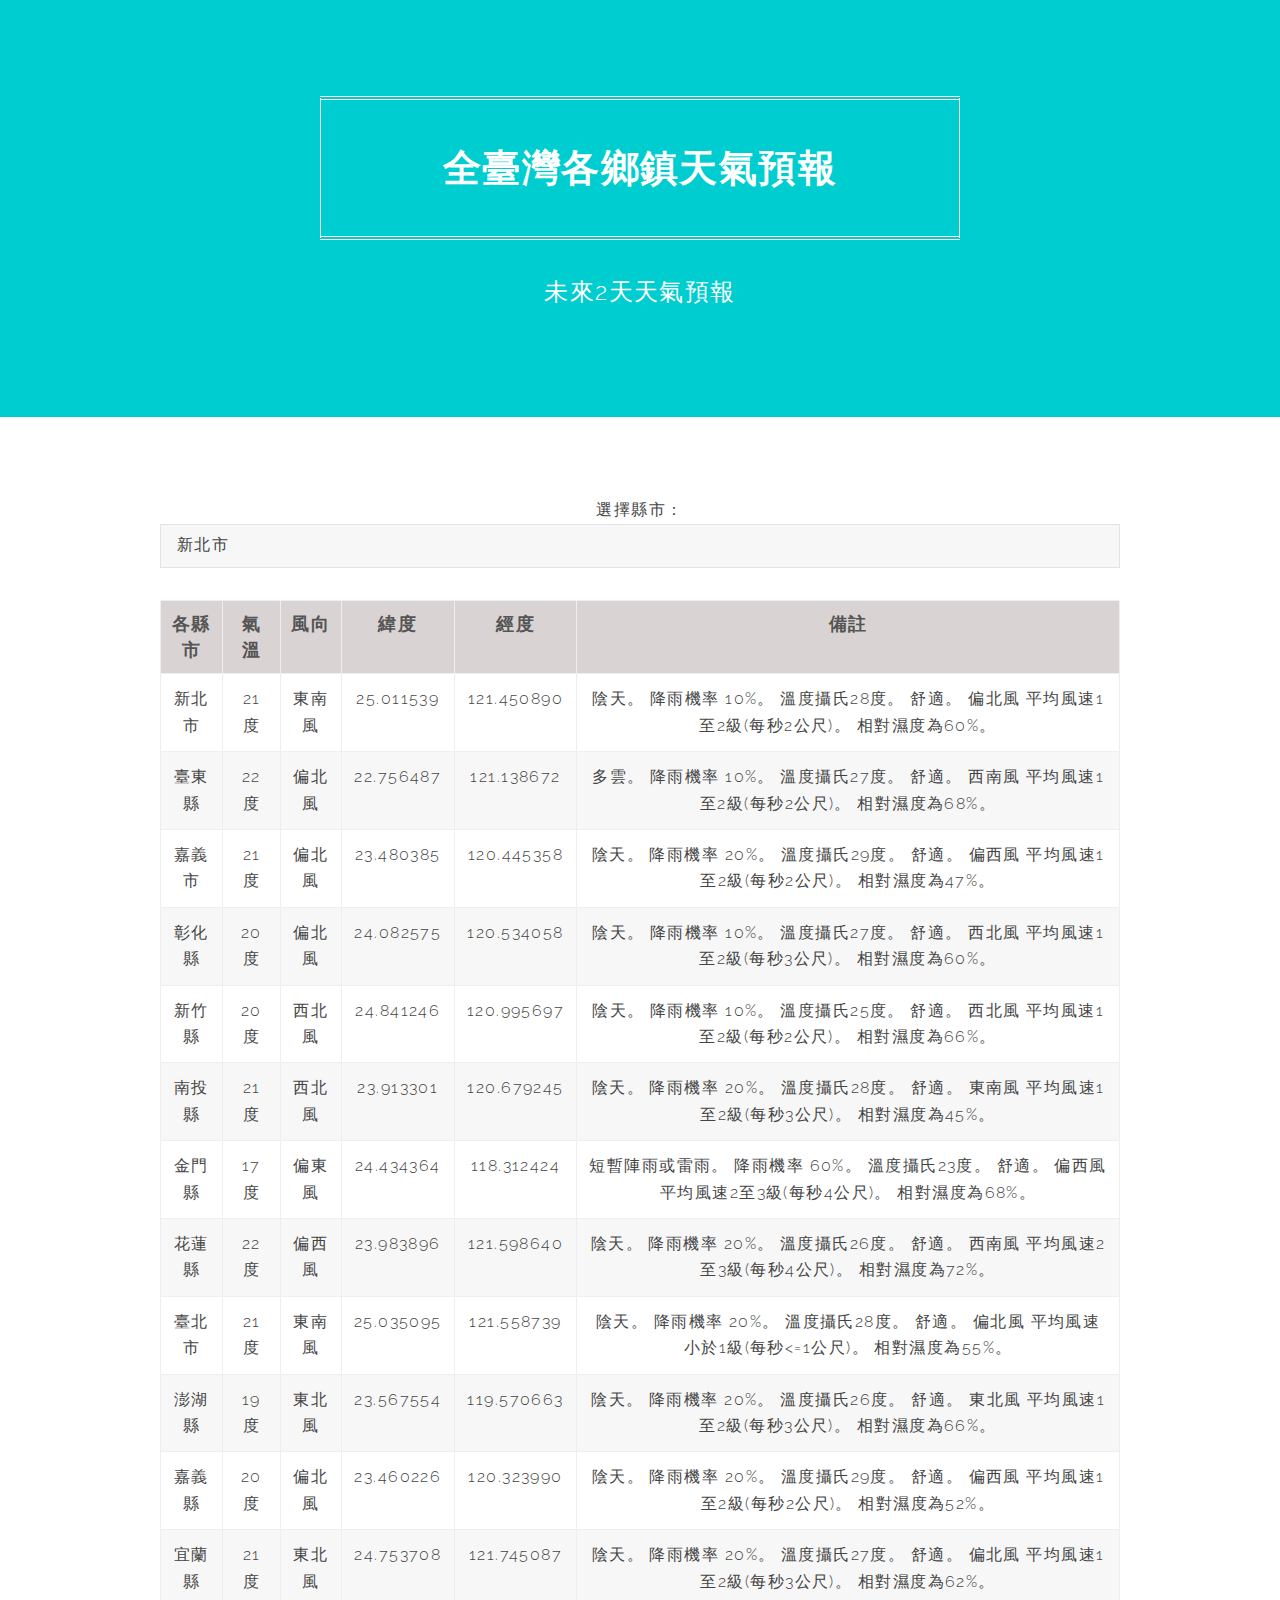
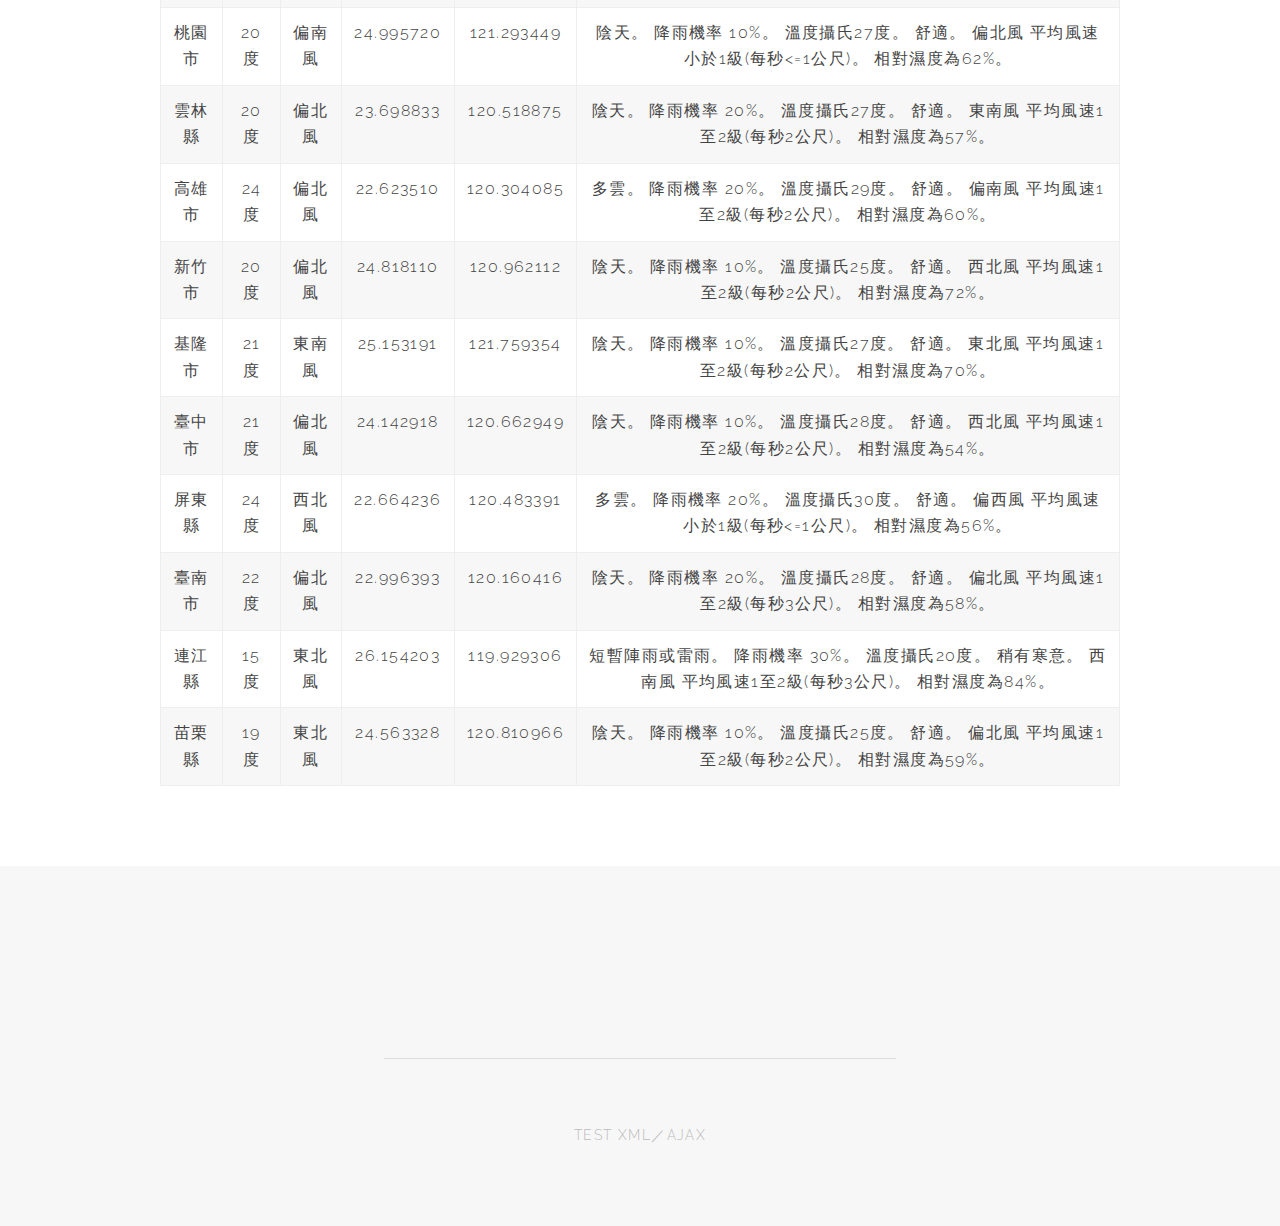
==== commit 48e7c644: "update html" ====
--- a/ajax_P2_1.html
+++ b/ajax_P2_1.html
@@ -10,14 +10,12 @@
     <link rel="stylesheet" href="assets/css/style.css" />
     <!--[if lte IE 9]><link rel="stylesheet" href="assets/css/ie9.css" /><![endif]-->
 
-        <script src="//code.jquery.com/jquery-2.1.1.min.js"></script>
-<!--        <script src="jqajax_select.js"></script>-->
+    <script src="//code.jquery.com/jquery-2.1.1.min.js"></script>
+    <!--        <script src="jqajax_select.js"></script>-->
 
 </head>
 
 <body>
-
-
 
 
     <!-- Banner -->
@@ -29,19 +27,18 @@
 
     <!-- One -->
     <section id="one" class="wrapper special">
-        
-        
-      <!--P2 表單上面增加一個有全部城市的下拉選單-star-->
-        <p2>選擇縣市：</p2>
-    
-        <form >
-            <select id="cityselect"></select>
-        </form>
-      <!--P2 表單上面增加一個有全部城市的下拉選單－end--> 
-        
-       
+
 
         <div class="inner">
+
+            <!--P2 表單上面增加一個有全部城市的下拉選單-star-->
+            <p2>選擇縣市：</p2>
+
+            <form>
+                <select id="cityselect"></select>
+            </form>
+            <!--P2 表單上面增加一個有全部城市的下拉選單－end-->
+
             <table id="demo"></table>
 
         </div>
